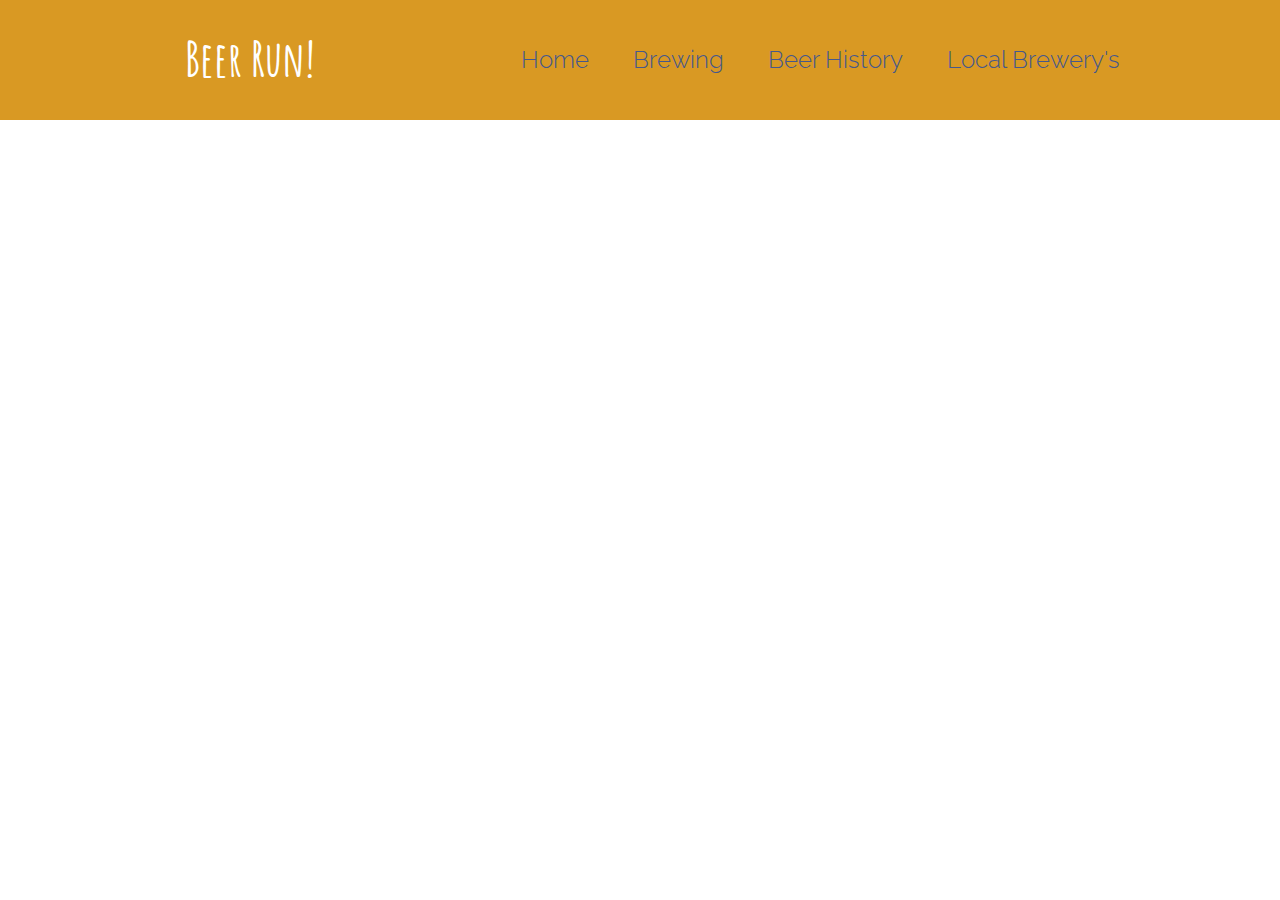
==== FInal Project-Navjeet/Final/index.html @ 3a6ae82b "uploading final project update#2" ====
<!DOCTYPE html>
<html lang="en">
	<head>
    	<meta charset="utf-8">
    	<meta name="description" content="Beer Run is an informational look at Beer">

		<title>Beer Run!</title>
		<link href="https://fonts.googleapis.com/css?family=Amatic+SC|Raleway" rel="stylesheet">

		<!-- external CSS link -->
		<link rel="stylesheet" href="css/reset.css">
		<link rel="stylesheet" href="css/styles.css">

	</head>
	<body>
		<header>
			<div class="container">
				<h1 class="logo">Beer Run!</h1>

				<nav>	
					<a href="#" class="hamburger">
                    <div class="line"></div>
                    <div class="line"></div>
                    <div class="line"></div>
                	</a>
						<span class="NAV"><ul>
						<li><a href="index.html">Home</a></li>
						<li><a href="#">Brewing</a></li>
						<li><a href="#">Beer History</a></li>
						<li><a href="#">Local Brewery's</a></li>
					</ul></span>
				</nav>
	
	<div class="fullscreenVid">
    <video loop muted autoplay poster="img/wallofbeer.jpg" class="fullscreen_frame">
        <source src="video/beer_1.mp4" type="video/mp4">
        <source src="video/beermed.mp4" type="video/mp4">
        <source src="video/beer.mp4" type="video/mp4">
    </video>
</div>
		
			</div>
		</header>
		<section id="hero">
			<div class="container">
				<h2>What do you wanna taste?</h2>
			</div>
		</section>
		<section id="benefits">
			<div class="container">
				<p>Me thinks you feel thirsty, Am I right?
				Am I right? Am I right?</p>
			</div>
		</section>
		<footer>
			<ul>
				<li><a href="#"><img src="" alt=""></a></li>
				<li><a href="#"><img src="" alt=""></a></li>
			</ul>
			<p class="copyright">Copyright 2016. Beer Run!</p>
		</footer>
		<script
        src="http://code.jquery.com/jquery-3.1.1.js"
        integrity="sha256-16cdPddA6VdVInumRGo6IbivbERE8p7CQR3HzTBuELA="
        crossorigin="anonymous"></script>
    <script src="js/main.js"></script>
	</body>
</html>
---- FInal Project-Navjeet/Final/css/styles.css ----
/* Box Model Hack */
* {
  -moz-box-sizing: border-box; /* Firexfox */
  -webkit-box-sizing: border-box; /* Safari/Chrome/iOS/Android */
  box-sizing: border-box; /* IE */
}

/* Clear fix hack */
.clearfix:after {
  content: ".";
  display: block;
  clear: both;
  visibility: hidden;
  line-height: 0;
  height: 0;
}

.clear {
  clear: both;
}

.alignright {
  float: right;
  padding: 0 0 10px 10px; /* note the padding around a right floated image */
}

.alignleft {
  float: left;
  padding: 0 10px 10px 0; /* note the padding around a left floated image */
}

/******************************************
/* BASE STYLES    font-family: 'Amatic SC', cursive;
font-family: 'Raleway', sans-serif;
/*******************************************/

body {
  width: 100%;
  color: #46588C;
  font-size: 26px;
  line-height: 1.4;
  color: #606161;
  font-family: 'Amatic SC', cursive;
  font-weight: 300;
}
a {
  text-decoration: none;
}


/******************************************
/* LAYOUT
/*******************************************/

/* Center the container */
.container {
  width: 960px;
  margin: 0 auto;
}
.logo {
  font-size: 48px;
  font-weight: 800;
}

header {
  background: #D99923;
  padding: 25px 0;
  height: 120px;
  overflow: hidden;
}
header .logo {
  color: #fff;
  float: left;
  padding-left: 25px;
}

.line {
    width: .5em;
    height: .2em;
    border: .2em solid yellow;
    margin-top: .2em;
    border-radius: 5px;
    padding-right: 2em;
    margin-right: 1em;
}
.hamburger{
  display:none;
}
header nav {
  float: right;
  margin-top: 15px;
}
header nav ul li {
  display: inline-block;
  margin: 0 0 0 40px;
  font-size: 24px;
}
header nav ul li a {
  color: #46588C;
  font-family: 'Raleway', sans-serif;
}

h2{

   font-style: 800;
   font-size: 4em;
   width: 100%;
   text-align: center;
   color: #fff;
   padding-top: 28px;
}

.fullscreenVid {
    position: fixed;
    top: 0;
    right: 0;
    bottom: 0;
    left: 0;
    overflow: hidden;
    z-index: -100;
}

.fullscreen_frame {
    position: absolute;
    top: 0;
    left: 0;
    width: 100%;
    height: 100%;
}

#hero .logo {
  color: #fff;
}

p{
  text-align: center;
  font-size: 2em;
  color: #fff;
}
.container p {
  padding-top: 25px;
}

.copyright{
  padding-top: 240px;
  font-size: 1em;
}
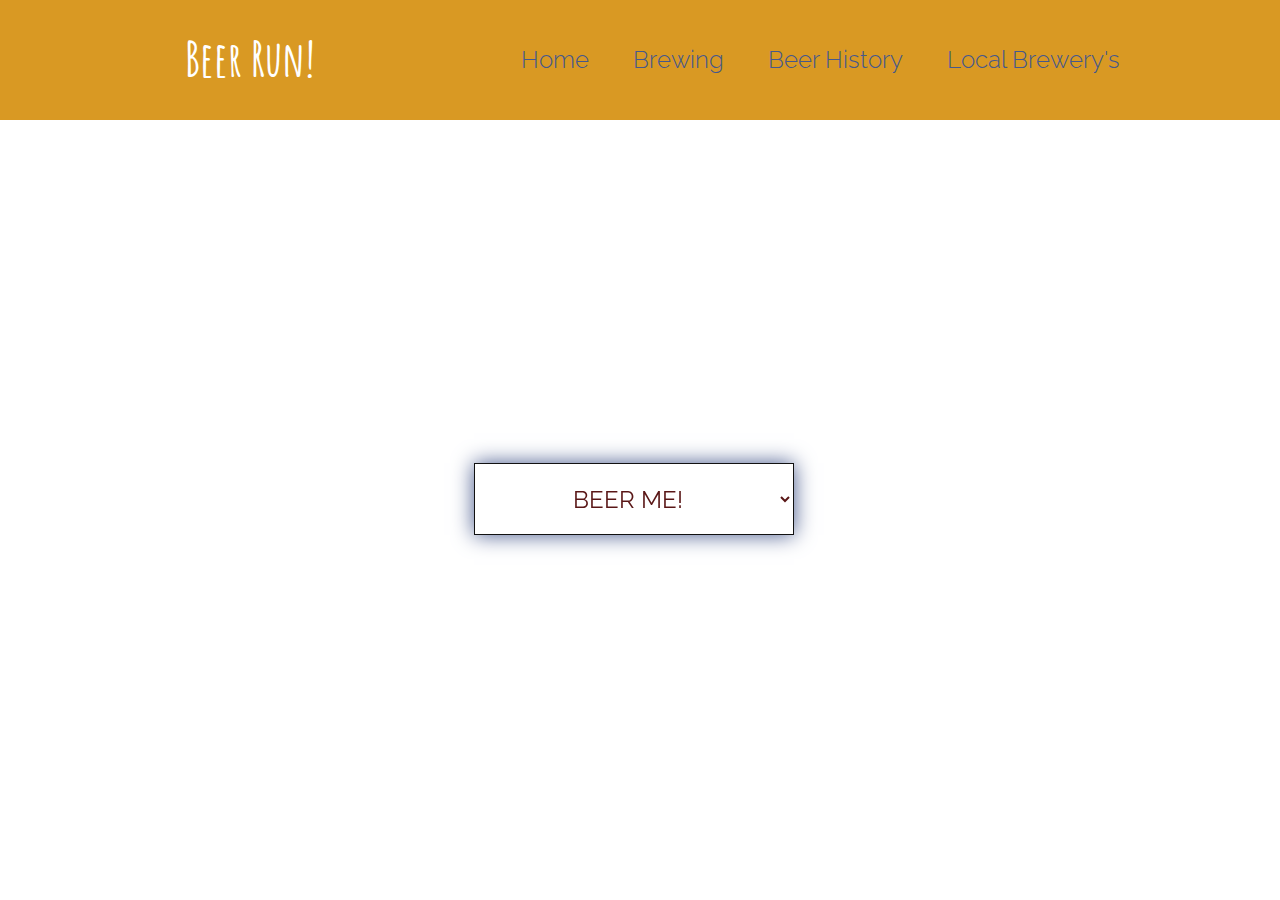
==== commit 80591803: "update 3 final" ====
--- a/FInal Project-Navjeet/Final/index.html
+++ b/FInal Project-Navjeet/Final/index.html
@@ -25,31 +25,37 @@
                 	</a>
 						<span class="NAV"><ul>
 						<li><a href="index.html">Home</a></li>
-						<li><a href="#">Brewing</a></li>
+						<li><a href="brewing.html">Brewing</a></li>
 						<li><a href="#">Beer History</a></li>
 						<li><a href="#">Local Brewery's</a></li>
 					</ul></span>
 				</nav>
 	
-	<div class="fullscreenVid">
-    <video loop muted autoplay poster="img/wallofbeer.jpg" class="fullscreen_frame">
-        <source src="video/beer_1.mp4" type="video/mp4">
-        <source src="video/beermed.mp4" type="video/mp4">
-        <source src="video/beer.mp4" type="video/mp4">
-    </video>
-</div>
-		
+				<div class="fullscreenVid">
+    			<video loop muted autoplay poster="img/wallofbeer.jpg" class="fullscreen_frame">
+        		<source src="video/beer_1.mp4" type="video/mp4">
+        		<source src="video/beermed.mp4" type="video/mp4">
+        		<source src="video/beer.mp4" type="video/mp4">
+    			</video>
+				</div>
 			</div>
 		</header>
-		<section id="hero">
-			<div class="container">
+			<section id="hero">
+				<div class="container">
 				<h2>What do you wanna taste?</h2>
-			</div>
-		</section>
+				</div>
+			</section>
 		<section id="benefits">
-			<div class="container">
-				<p>Me thinks you feel thirsty, Am I right?
+				<div class="container">
+				<p>Me thinks you feel thirsty! Am I right?
 				Am I right? Am I right?</p>
+				</div>
+				<div class="formcontainer">
+				<form>
+					<select id="beer-type">
+						<option>BEER ME!</option>
+					</select>
+				</form>
 			</div>
 		</section>
 		<footer>
@@ -57,12 +63,12 @@
 				<li><a href="#"><img src="" alt=""></a></li>
 				<li><a href="#"><img src="" alt=""></a></li>
 			</ul>
-			<p class="copyright">Copyright 2016. Beer Run!</p>
+			<p class="copyright">Copyright 2016</p>
 		</footer>
 		<script
         src="http://code.jquery.com/jquery-3.1.1.js"
         integrity="sha256-16cdPddA6VdVInumRGo6IbivbERE8p7CQR3HzTBuELA="
         crossorigin="anonymous"></script>
-    <script src="js/main.js"></script>
+    	<script src="js/main.js"></script>
 	</body>
 </html>--- a/FInal Project-Navjeet/Final/css/styles.css
+++ b/FInal Project-Navjeet/Final/css/styles.css
@@ -101,13 +101,22 @@
 }
 
 h2{
+   font-style: 800;
+   font-size: 4em;
+   width: 100%;
+   text-align: center;
+   color: #fff;
+   padding-top: 28px;
+}
+
+h2#brewing{
 
    font-style: 800;
    font-size: 4em;
    width: 100%;
    text-align: center;
    color: #fff;
-   padding-top: 28px;
+  
 }
 
 .fullscreenVid {
@@ -121,15 +130,49 @@
 }
 
 .fullscreen_frame {
-    position: absolute;
-    top: 0;
-    left: 0;
-    width: 100%;
-    height: 100%;
+    position: fixed;
+    top: 50%;
+    left: 50%;
+    min-width: 100%;
+    min-height: 100%;
+    width: auto;
+    height: auto;
+    z-index: -100;
+    -ms-transform: translateX(-50%) translateY(-50%);
+    -moz-transform: translateX(-50%) translateY(-50%);
+    -webkit-transform: translateX(-50%) translateY(-50%);
+    transform: translateX(-50%) translateY(-50%);
+    background: url(wallofbeer.jpg) no-repeat;
+    background-size: cover; 
+}
+h2#brewing{
+  background: url(../images/brewing.jpg) no-repeat center center;
+
+}
+#hero .logo {
+  color: #fff;
+}
+.main img{
+  width: 100%;
+  height: auto;
 }
 
-#hero .logo {
-  color: #fff;
+#beer-type {
+  color: #591616;
+  font-size: 24px;
+  background: #fff;
+  border: 1px solid #111;
+  padding: 0px 30px;
+  display: inline-block;
+  width: 320px;
+  margin-left: 37%;
+  margin-top: 3em;
+  font-family: 'Raleway', sans-serif;
+  height: 72px;
+  line-height: 74px;
+  text-align: center;
+  vertical-align: middle;
+  box-shadow: #46588C 0 0 20px;
 }
 
 p{
@@ -142,8 +185,8 @@
 }
 
 .copyright{
-  padding-top: 240px;
-  font-size: 1em;
+  padding-top: 3.5em;
+  font-size: .8em;
 }
 
 
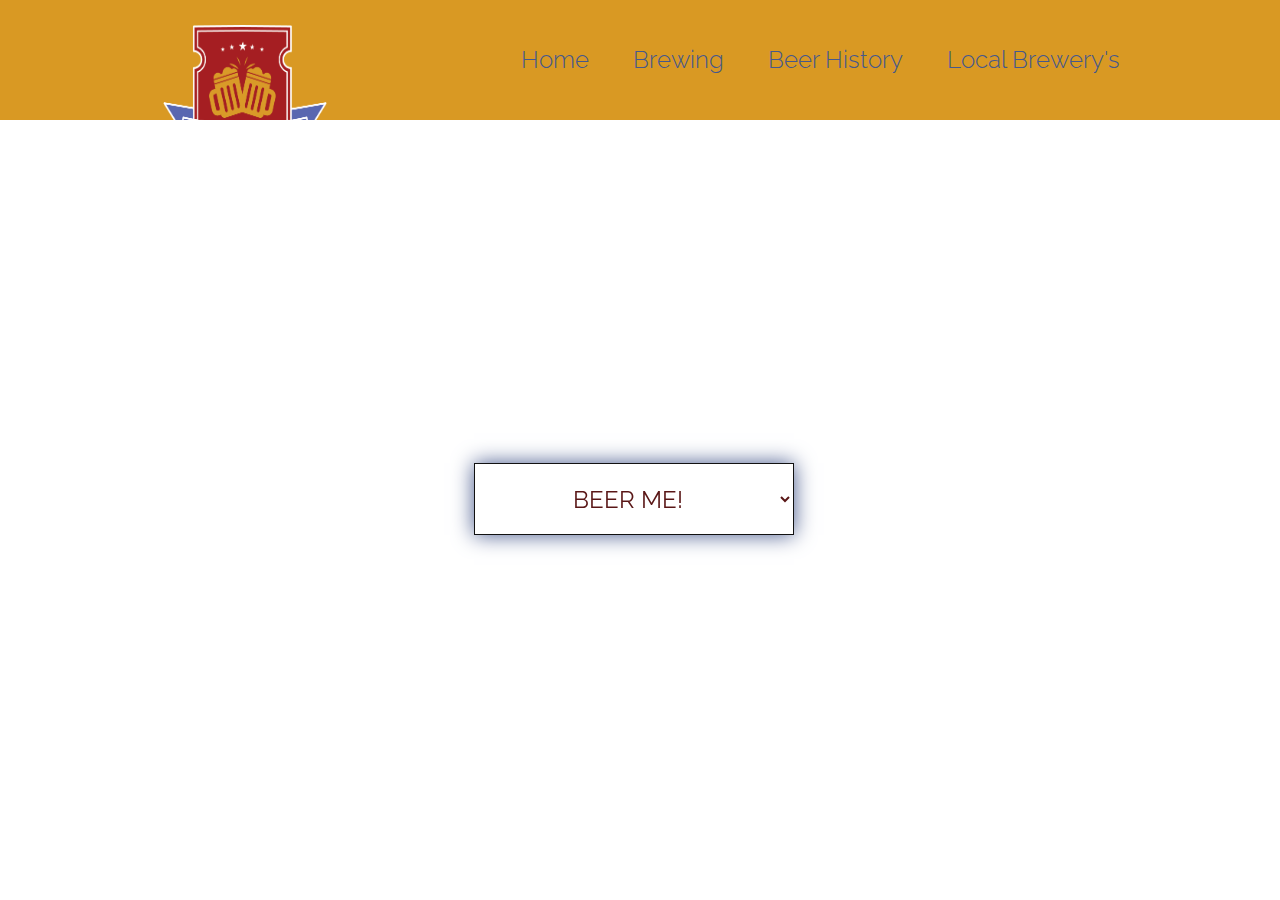
==== commit b32510d0: "fixed logo on page 1&2" ====
--- a/FInal Project-Navjeet/Final/index.html
+++ b/FInal Project-Navjeet/Final/index.html
@@ -10,13 +10,12 @@
 		<!-- external CSS link -->
 		<link rel="stylesheet" href="css/reset.css">
 		<link rel="stylesheet" href="css/styles.css">
-
 	</head>
 	<body>
 		<header>
 			<div class="container">
-				<h1 class="logo">Beer Run!</h1>
-
+				<h1 class="logo"></h1>
+				<img src="images/br_logo.png" alt="Beer Run Logo" height="170px" width="170px">
 				<nav>	
 					<a href="#" class="hamburger">
                     <div class="line"></div>
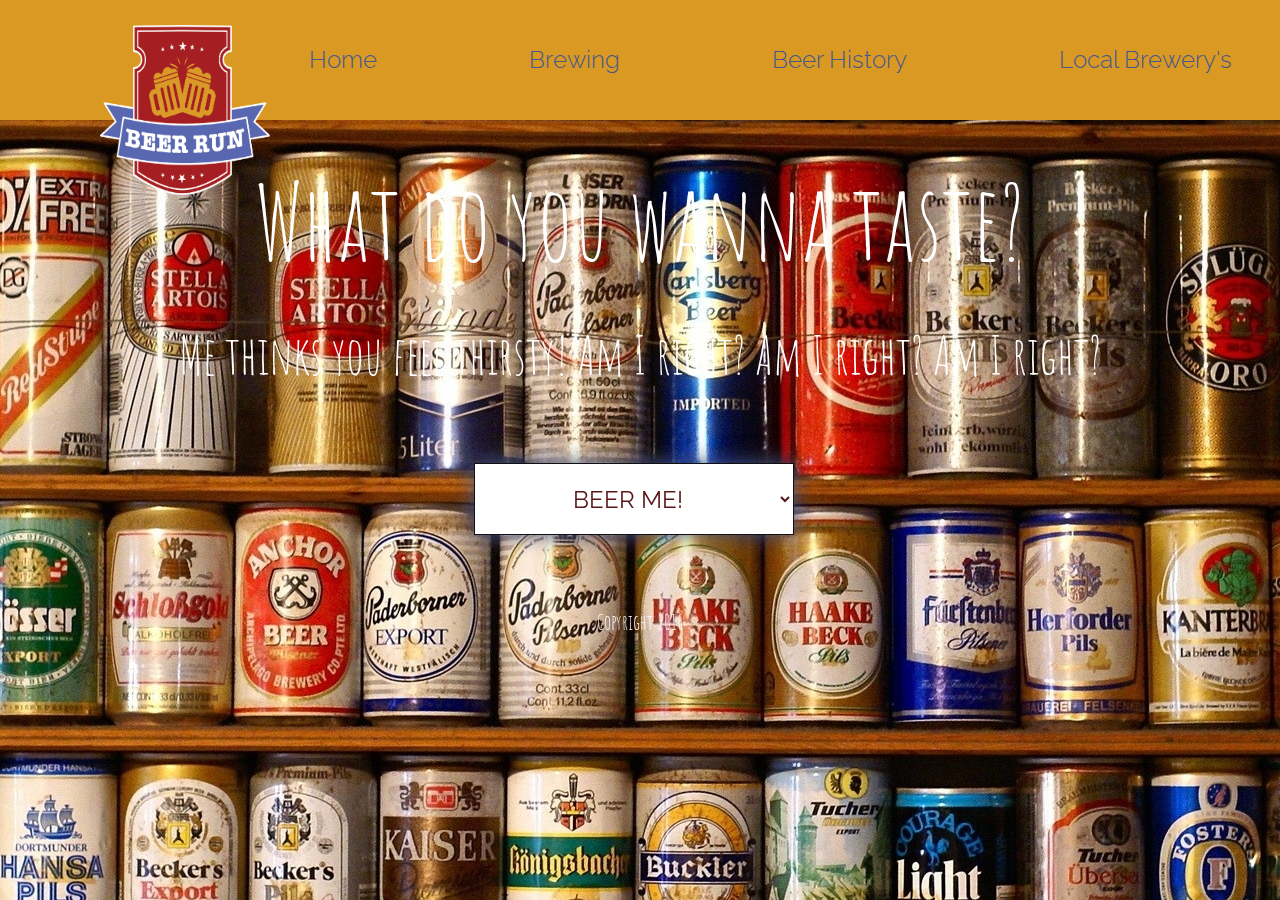
==== commit b808c14d: "up" ====
--- a/FInal Project-Navjeet/Final/index.html
+++ b/FInal Project-Navjeet/Final/index.html
@@ -2,7 +2,7 @@
 <html lang="en">
 	<head>
     	<meta charset="utf-8">
-    	<meta name="description" content="Beer Run is an informational look at Beer">
+    	<meta name="description" content="A tool for Beer">
 
 		<title>Beer Run!</title>
 		<link href="https://fonts.googleapis.com/css?family=Amatic+SC|Raleway" rel="stylesheet">
@@ -29,9 +29,9 @@
 						<li><a href="#">Local Brewery's</a></li>
 					</ul></span>
 				</nav>
-	
+				<div class="fullscreenImg"></div>
 				<div class="fullscreenVid">
-    			<video loop muted autoplay poster="img/wallofbeer.jpg" class="fullscreen_frame">
+    			<video loop muted autoplay poster="./images/wallofbeer.jpg" class="fullscreen_frame">
         		<source src="video/beer_1.mp4" type="video/mp4">
         		<source src="video/beermed.mp4" type="video/mp4">
         		<source src="video/beer.mp4" type="video/mp4">
--- a/FInal Project-Navjeet/Final/css/styles.css
+++ b/FInal Project-Navjeet/Final/css/styles.css
@@ -54,13 +54,10 @@
 
 /* Center the container */
 .container {
-  width: 960px;
+  width: 100%;
   margin: 0 auto;
 }
-.logo {
-  font-size: 48px;
-  font-weight: 800;
-}
+
 
 header {
   background: #D99923;
@@ -68,11 +65,7 @@
   height: 120px;
   overflow: hidden;
 }
-header .logo {
-  color: #fff;
-  float: left;
-  padding-left: 25px;
-}
+
 
 .line {
     width: .5em;
@@ -92,12 +85,18 @@
 }
 header nav ul li {
   display: inline-block;
-  margin: 0 0 0 40px;
+  margin: 0 0 0 100px;
   font-size: 24px;
+  padding-right: 2em;
 }
 header nav ul li a {
   color: #46588C;
   font-family: 'Raleway', sans-serif;
+}
+img {
+position: absolute;
+z-index: 100;
+margin-left: 100px;
 }
 
 h2{
@@ -109,17 +108,8 @@
    padding-top: 28px;
 }
 
-h2#brewing{
-
-   font-style: 800;
-   font-size: 4em;
-   width: 100%;
-   text-align: center;
-   color: #fff;
-  
-}
-
 .fullscreenVid {
+    opacity: 50;
     position: fixed;
     top: 0;
     right: 0;
@@ -142,20 +132,14 @@
     -moz-transform: translateX(-50%) translateY(-50%);
     -webkit-transform: translateX(-50%) translateY(-50%);
     transform: translateX(-50%) translateY(-50%);
-    background: url(wallofbeer.jpg) no-repeat;
+    
     background-size: cover; 
 }
-h2#brewing{
-  background: url(../images/brewing.jpg) no-repeat center center;
-
-}
+
 #hero .logo {
   color: #fff;
 }
-.main img{
-  width: 100%;
-  height: auto;
-}
+
 
 #beer-type {
   color: #591616;
@@ -175,6 +159,17 @@
   box-shadow: #46588C 0 0 20px;
 }
 
+.fullscreenImg{
+position: fixed;
+    top: 50%;
+    left: 50%;
+    min-width: 100%;
+    min-height: 100%;
+    width: auto;
+    height: auto;
+    z-index: 100;
+}
+
 p{
   text-align: center;
   font-size: 2em;
@@ -189,7 +184,33 @@
   font-size: .8em;
 }
 
-
-
-
-
+.ale {
+  position: absolute;
+  z-index: 11;
+  background-image: url(./images/wallofbeer.jpg)
+}
+
+.belgian {
+  position: absolute;
+  z-index: 11;
+  background-image: url(../images/wallofbeer.jpg)
+}
+.IndiaPaleAle {
+  position: absolute;
+  z-index: 11;
+  background-image: url(../images/wallofbeer.jpg)
+}
+.ale {
+  position: absolute;
+  z-index: 11;
+  background-image: url(./images/br_logo.png)
+}
+.ale {
+  position: absolute;
+  z-index: 11;
+  background-image: url(/images/wallofbeer.jpg)
+}
+
+
+
+
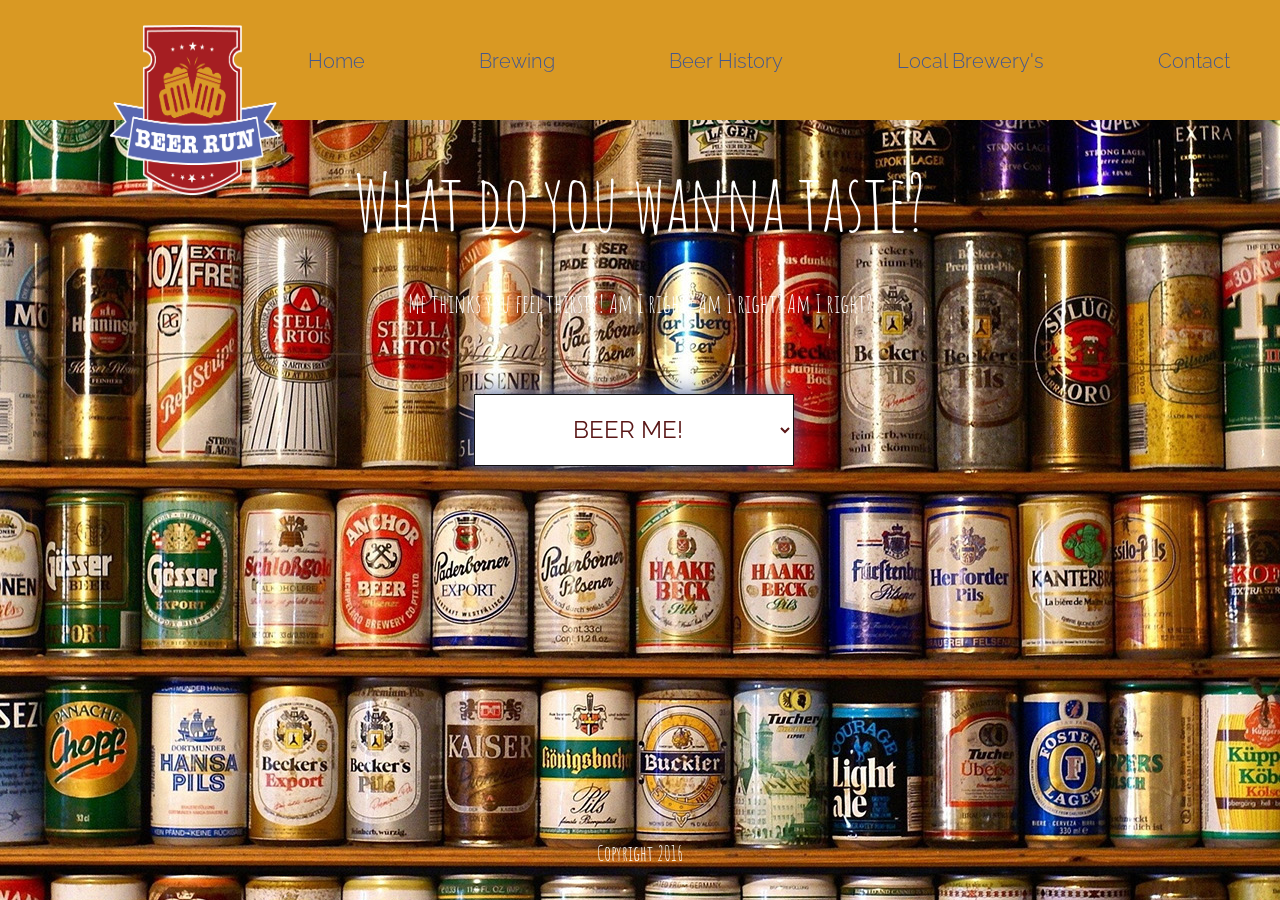
==== commit 979bdf33: "updated files for final" ====
--- a/FInal Project-Navjeet/Final/index.html
+++ b/FInal Project-Navjeet/Final/index.html
@@ -3,16 +3,17 @@
 	<head>
     	<meta charset="utf-8">
     	<meta name="description" content="A tool for Beer">
-
+    	<meta name="viewport" content="width=device-width, initial-scale=1">
 		<title>Beer Run!</title>
 		<link href="https://fonts.googleapis.com/css?family=Amatic+SC|Raleway" rel="stylesheet">
 
 		<!-- external CSS link -->
+		<link rel="stylesheet" type="text/css" href="css/unsemantic-grid-responsive.css">
 		<link rel="stylesheet" href="css/reset.css">
 		<link rel="stylesheet" href="css/styles.css">
 	</head>
 	<body>
-		<header>
+		<header class="content grid-100">
 			<div class="container">
 				<h1 class="logo"></h1>
 				<img src="images/br_logo.png" alt="Beer Run Logo" height="170px" width="170px">
@@ -22,48 +23,77 @@
                     <div class="line"></div>
                     <div class="line"></div>
                 	</a>
-						<span class="NAV"><ul>
-						<li><a href="index.html">Home</a></li>
-						<li><a href="brewing.html">Brewing</a></li>
-						<li><a href="#">Beer History</a></li>
-						<li><a href="#">Local Brewery's</a></li>
-					</ul></span>
+						<span class="NAV">
+						<ul>
+							<li><a href="index.html">Home</a></li>
+							<li><a href="brewing.html">Brewing</a></li>
+							<li><a href="history.html">Beer History</a></li>
+							<li><a href="local.html">Local Brewery's</a></li>
+							<li><a href="contact.html">Contact</a></li>
+						</ul></span>
 				</nav>
-				<div class="fullscreenImg"></div>
+				
 				<div class="fullscreenVid">
-    			<video loop muted autoplay poster="./images/wallofbeer.jpg" class="fullscreen_frame">
-        		<source src="video/beer_1.mp4" type="video/mp4">
-        		<source src="video/beermed.mp4" type="video/mp4">
-        		<source src="video/beer.mp4" type="video/mp4">
-    			</video>
+    				<video loop muted autoplay poster="./images/wallofbeer.jpg" class="fullscreen_frame">
+        			<source src="video/beer_1.mp4" type="video/mp4">
+    				</video>
 				</div>
 			</div>
 		</header>
-			<section id="hero">
-				<div class="container">
-				<h2>What do you wanna taste?</h2>
-				</div>
-			</section>
-		<section id="benefits">
-				<div class="container">
-				<p>Me thinks you feel thirsty! Am I right?
-				Am I right? Am I right?</p>
-				</div>
-				<div class="formcontainer">
-				<form>
-					<select id="beer-type">
-						<option>BEER ME!</option>
-					</select>
-				</form>
-			</div>
-		</section>
+					<section id="hero">
+						<div class="container">
+						<h2>What do you wanna taste?</h2>
+						<h3>Me thinks you feel thirsty! Am I right? Am I right? Am I right?</h3>
+						</div>
+					</section>
+					
+						<div class="formcontainer">
+							<form>
+								<select id="beer-type">
+									<option>BEER ME!</option>
+								</select>
+							</form>
+						</div>
+				
+					<div class="beertext">
+						<div class="aleText"><p>Ale is a type of beer brewed using a warm fermentation method, resulting in a sweet, full-bodied and fruity taste.[1][2] Historically, the term referred to a drink brewed without hops.As with most beers, ale typically has a bittering agent to balance the sweetness of the malt and act as a preservative. Ale was originally bittered with gruit, a mixture of herbs or spices boiled in the wort before fermentation. Later, hops replaced gruit as the bittering agent.</p></div>
+
+
+						<div class="bText"><p>Beer in Belgium varies from pale lager to lambic beer and Flemish red. There are approximately 180 breweries in the country,[1] ranging from international giants to microbreweries.On average, Belgians drink 84 litres of beer each year, down from around 200 each year in 1900. Most beers are bought or served in bottles, rather than cans, and almost every style of beer has its own particular, uniquely shaped glass or other drinking-vessel.Using the correct glass is considered to improve its flavor.</p></div>
+
+
+						<div class="ipaText"><p>In the 1790s, British brewer George Hodgson began to add more sugar to his pale ale. The increased sugar led to higher alcohol. The result was an ale more bitter than what folks were used to, and that was able to withstand the arduous trek to India. Any way you look at it, alcohol and hops are fine ingredients for fending off spoilage. The heavy-on-the hops recipe protected against "infection by wild yeasts,"Next time you hoist an IPA, think of the thirsty British sailors whose penchant for ale on arduous ship journeys helped foster, indirectly, this style.</p></div>
+
+
+						<div class="lagerText"><p>Lager (German: storeroom or warehouse) is a type of beer that is conditioned at low temperatures,[1] normally at the brewery. It may be pale, golden, amber, or dark.Although the defining feature of lager is its maturation in cold storage, it is also distinguished by the use of a specific yeast. While it is possible to use lager yeast in a warm fermentation process, such as with American steam beer, the lack of a cold storage maturation phase precludes such beer from being classified as lager.</p></div>
+
+
+						<div class="pilsnerText"><p>Pilsner (also pilsener, pilsen or simply pils) is a type of pale lager. It takes its name from the city of Pilsen, a city in Bohemia in the then-Austrian Empire, where it was first produced in 1842. Nowadays Pilsen is located in Czech Republic.[1] The world’s first-ever blond lager was the Pilsner Urquell,[2] making it the inspiration for more than two-thirds of the beer produced in the world today (which are still called pils, pilsner, and pilsener).[3] The original Pilsner Urquell beer is still produced there today.</p></div>
+
+
+						<div class="porterText"><p>Porter is a dark style of beer developed in London from well-hopped beers made from brown malt.The name was first recorded in the 18th century, and is thought to come from its popularity with street and river porters.
+						The history and development of stout and porter are intertwined.[4] The name "stout" as used for a dark beer is believed to have come about because strong porters were marketed under such names as "Extra Porter", "Double Porter", and "Stout Porter". The term "Stout Porter" would later be shortened to just "Stout".</p></div>
+
+
+						<div class="saisonText"><p>Saison French, "season," is a pale ale that is generally around 7% ABV, highly carbonated, fruity, spicy, and often bottle conditioned.As a beer style, saison began as a pale ale brewed in the cooler, less active months in farmhouses in Wallonia, the French-speaking region of Belgium, and stored for drinking in the summer months. These farmhouse beers would have been of a lower ABV than modern saisons—around 3 to 3.5% ABV on average, rising in the early 20th century to between 4.5 and 6.5% ABV.They were served to farm workers who were entitled to up to five litres each workday.</p></div>
+
+
+						<div class="sourText"><p>Sour beer is beer which has an intentionally acidic, tart or sour taste. The most common sour beer styles are Belgian: lambics, gueuze and Flanders red ale.At one time, all beers were sour to some degree. As pure yeast cultures were not available, the starter used from one batch to another usually contained some wild yeast and bacteria. Unlike modern brewing, which is done in a sterile environment to guard against the intrusion of wild yeast, sour beers are made by intentionally allowing wild yeast strains or bacteria into the brew.</p></div>
+
+
+						<div class="stoutText"><p>Stout is a dark beer made using roasted malt or roasted barley, hops, water and yeast. Stouts were traditionally the generic term for the strongest or stoutest porters, typically 7% or 8%, produced by a brewery. There are a number of variations including Baltic porter, milk stout, and imperial stout; the most common variation is dry stout, exemplified by Guinness Draught, the world's best selling stout.The first known use of the word stout for beer was in a document dated 1677 found in the Egerton Manuscript, the sense being that a stout beer was a strong beer not a dark beer.</p></div>
+
+					</div>
+					
+		
 		<footer>
 			<ul>
 				<li><a href="#"><img src="" alt=""></a></li>
 				<li><a href="#"><img src="" alt=""></a></li>
 			</ul>
-			<p class="copyright">Copyright 2016</p>
+				<p class="copyright grid-100">Copyright 2016</p>
 		</footer>
+		
 		<script
         src="http://code.jquery.com/jquery-3.1.1.js"
         integrity="sha256-16cdPddA6VdVInumRGo6IbivbERE8p7CQR3HzTBuELA="
--- a/FInal Project-Navjeet/Final/css/unsemantic-grid-responsive.css
+++ b/FInal Project-Navjeet/Final/css/unsemantic-grid-responsive.css
@@ -0,0 +1,1410 @@
+/* ============================================ */
+/* This file has a mobile-to-desktop breakpoint */
+/* ============================================ */
+@media (max-width: 400px) {
+  @-ms-viewport {
+    width: 320px;
+  }
+}
+.clear {
+  clear: both;
+  display: block;
+  overflow: hidden;
+  visibility: hidden;
+  width: 0;
+  height: 0;
+}
+
+.grid-container:before, .mobile-grid-5:before, .mobile-grid-10:before, .mobile-grid-15:before, .mobile-grid-20:before, .mobile-grid-25:before, .mobile-grid-30:before, .mobile-grid-35:before, .mobile-grid-40:before, .mobile-grid-45:before, .mobile-grid-50:before, .mobile-grid-55:before, .mobile-grid-60:before, .mobile-grid-65:before, .mobile-grid-70:before, .mobile-grid-75:before, .mobile-grid-80:before, .mobile-grid-85:before, .mobile-grid-90:before, .mobile-grid-95:before, .mobile-grid-100:before, .mobile-grid-33:before, .mobile-grid-66:before, .grid-5:before, .grid-10:before, .grid-15:before, .grid-20:before, .grid-25:before, .grid-30:before, .grid-35:before, .grid-40:before, .grid-45:before, .grid-50:before, .grid-55:before, .grid-60:before, .grid-65:before, .grid-70:before, .grid-75:before, .grid-80:before, .grid-85:before, .grid-90:before, .grid-95:before, .grid-100:before, .grid-33:before, .grid-66:before, .grid-offset:before, .clearfix:before,
+.grid-container:after,
+.mobile-grid-5:after,
+.mobile-grid-10:after,
+.mobile-grid-15:after,
+.mobile-grid-20:after,
+.mobile-grid-25:after,
+.mobile-grid-30:after,
+.mobile-grid-35:after,
+.mobile-grid-40:after,
+.mobile-grid-45:after,
+.mobile-grid-50:after,
+.mobile-grid-55:after,
+.mobile-grid-60:after,
+.mobile-grid-65:after,
+.mobile-grid-70:after,
+.mobile-grid-75:after,
+.mobile-grid-80:after,
+.mobile-grid-85:after,
+.mobile-grid-90:after,
+.mobile-grid-95:after,
+.mobile-grid-100:after,
+.mobile-grid-33:after,
+.mobile-grid-66:after,
+.grid-5:after,
+.grid-10:after,
+.grid-15:after,
+.grid-20:after,
+.grid-25:after,
+.grid-30:after,
+.grid-35:after,
+.grid-40:after,
+.grid-45:after,
+.grid-50:after,
+.grid-55:after,
+.grid-60:after,
+.grid-65:after,
+.grid-70:after,
+.grid-75:after,
+.grid-80:after,
+.grid-85:after,
+.grid-90:after,
+.grid-95:after,
+.grid-100:after,
+.grid-33:after,
+.grid-66:after,
+.grid-offset:after,
+.clearfix:after {
+  content: ".";
+  display: block;
+  overflow: hidden;
+  visibility: hidden;
+  font-size: 0;
+  line-height: 0;
+  width: 0;
+  height: 0;
+}
+
+.grid-container:after, .mobile-grid-5:after, .mobile-grid-10:after, .mobile-grid-15:after, .mobile-grid-20:after, .mobile-grid-25:after, .mobile-grid-30:after, .mobile-grid-35:after, .mobile-grid-40:after, .mobile-grid-45:after, .mobile-grid-50:after, .mobile-grid-55:after, .mobile-grid-60:after, .mobile-grid-65:after, .mobile-grid-70:after, .mobile-grid-75:after, .mobile-grid-80:after, .mobile-grid-85:after, .mobile-grid-90:after, .mobile-grid-95:after, .mobile-grid-100:after, .mobile-grid-33:after, .mobile-grid-66:after, .grid-5:after, .grid-10:after, .grid-15:after, .grid-20:after, .grid-25:after, .grid-30:after, .grid-35:after, .grid-40:after, .grid-45:after, .grid-50:after, .grid-55:after, .grid-60:after, .grid-65:after, .grid-70:after, .grid-75:after, .grid-80:after, .grid-85:after, .grid-90:after, .grid-95:after, .grid-100:after, .grid-33:after, .grid-66:after, .grid-offset:after, .clearfix:after {
+  clear: both;
+}
+
+.grid-container, .mobile-grid-5, .mobile-grid-10, .mobile-grid-15, .mobile-grid-20, .mobile-grid-25, .mobile-grid-30, .mobile-grid-35, .mobile-grid-40, .mobile-grid-45, .mobile-grid-50, .mobile-grid-55, .mobile-grid-60, .mobile-grid-65, .mobile-grid-70, .mobile-grid-75, .mobile-grid-80, .mobile-grid-85, .mobile-grid-90, .mobile-grid-95, .mobile-grid-100, .mobile-grid-33, .mobile-grid-66, .grid-5, .grid-10, .grid-15, .grid-20, .grid-25, .grid-30, .grid-35, .grid-40, .grid-45, .grid-50, .grid-55, .grid-60, .grid-65, .grid-70, .grid-75, .grid-80, .grid-85, .grid-90, .grid-95, .grid-100, .grid-33, .grid-66, .grid-offset, .clearfix {
+  /* <IE7> */
+  *zoom: 1;
+  /* </IE7> */
+}
+
+.grid-container {
+  margin-left: auto;
+  margin-right: auto;
+  max-width: 1200px;
+  padding-left: 10px;
+  padding-right: 10px;
+}
+
+.mobile-grid-5, .mobile-grid-10, .mobile-grid-15, .mobile-grid-20, .mobile-grid-25, .mobile-grid-30, .mobile-grid-35, .mobile-grid-40, .mobile-grid-45, .mobile-grid-50, .mobile-grid-55, .mobile-grid-60, .mobile-grid-65, .mobile-grid-70, .mobile-grid-75, .mobile-grid-80, .mobile-grid-85, .mobile-grid-90, .mobile-grid-95, .mobile-grid-100, .mobile-grid-33, .mobile-grid-66, .grid-5, .grid-10, .grid-15, .grid-20, .grid-25, .grid-30, .grid-35, .grid-40, .grid-45, .grid-50, .grid-55, .grid-60, .grid-65, .grid-70, .grid-75, .grid-80, .grid-85, .grid-90, .grid-95, .grid-100, .grid-33, .grid-66 {
+  -moz-box-sizing: border-box;
+  -webkit-box-sizing: border-box;
+  box-sizing: border-box;
+  padding-left: 10px;
+  padding-right: 10px;
+  /* <IE7> */
+  *padding-left: 0;
+  *padding-right: 0;
+  /* </IE7> */
+}
+.mobile-grid-5 > *, .mobile-grid-10 > *, .mobile-grid-15 > *, .mobile-grid-20 > *, .mobile-grid-25 > *, .mobile-grid-30 > *, .mobile-grid-35 > *, .mobile-grid-40 > *, .mobile-grid-45 > *, .mobile-grid-50 > *, .mobile-grid-55 > *, .mobile-grid-60 > *, .mobile-grid-65 > *, .mobile-grid-70 > *, .mobile-grid-75 > *, .mobile-grid-80 > *, .mobile-grid-85 > *, .mobile-grid-90 > *, .mobile-grid-95 > *, .mobile-grid-100 > *, .mobile-grid-33 > *, .mobile-grid-66 > *, .grid-5 > *, .grid-10 > *, .grid-15 > *, .grid-20 > *, .grid-25 > *, .grid-30 > *, .grid-35 > *, .grid-40 > *, .grid-45 > *, .grid-50 > *, .grid-55 > *, .grid-60 > *, .grid-65 > *, .grid-70 > *, .grid-75 > *, .grid-80 > *, .grid-85 > *, .grid-90 > *, .grid-95 > *, .grid-100 > *, .grid-33 > *, .grid-66 > * {
+  /* <IE7> */
+  *margin-left: expression((!this.className.match(/grid-[1-9]/) && this.currentStyle.display === 'block' && this.currentStyle.width === 'auto') && '10px');
+  *margin-right: expression((!this.className.match(/grid-[1-9]/) && this.currentStyle.display === 'block' && this.currentStyle.width === 'auto') && '10px');
+  /* </IE7> */
+}
+
+.grid-parent {
+  padding-left: 0;
+  padding-right: 0;
+}
+
+.grid-offset {
+  clear: both;
+  margin-left: -10px;
+  margin-right: -10px;
+}
+
+@media (max-width: 767px) {
+  .mobile-push-5, .mobile-pull-5, .mobile-push-10, .mobile-pull-10, .mobile-push-15, .mobile-pull-15, .mobile-push-20, .mobile-pull-20, .mobile-push-25, .mobile-pull-25, .mobile-push-30, .mobile-pull-30, .mobile-push-35, .mobile-pull-35, .mobile-push-40, .mobile-pull-40, .mobile-push-45, .mobile-pull-45, .mobile-push-50, .mobile-pull-50, .mobile-push-55, .mobile-pull-55, .mobile-push-60, .mobile-pull-60, .mobile-push-65, .mobile-pull-65, .mobile-push-70, .mobile-pull-70, .mobile-push-75, .mobile-pull-75, .mobile-push-80, .mobile-pull-80, .mobile-push-85, .mobile-pull-85, .mobile-push-90, .mobile-pull-90, .mobile-push-95, .mobile-pull-95, .mobile-push-33, .mobile-pull-33, .mobile-push-66, .mobile-pull-66 {
+    position: relative;
+  }
+
+  .hide-on-mobile {
+    display: none !important;
+  }
+
+  .mobile-grid-5 {
+    float: left;
+    width: 5%;
+    /* <IE7> */
+    *width: expression(Math.floor(0.05 * (this.parentNode.offsetWidth - parseFloat(this.parentNode.currentStyle.paddingLeft) - parseFloat(this.parentNode.currentStyle.paddingRight))) + 'px');
+    /* </IE7> */
+  }
+
+  .mobile-prefix-5 {
+    margin-left: 5%;
+  }
+
+  .mobile-suffix-5 {
+    margin-right: 5%;
+  }
+
+  .mobile-push-5 {
+    left: 5%;
+    /* <IE7> */
+    *left: expression(Math.floor(0.05 * (this.parentNode.offsetWidth - parseFloat(this.parentNode.currentStyle.paddingLeft) - parseFloat(this.parentNode.currentStyle.paddingRight))) + 'px');
+    /* </IE7> */
+  }
+
+  .mobile-pull-5 {
+    left: -5%;
+    /* <IE7> */
+    *left: expression(Math.floor(-0.05 * (this.parentNode.offsetWidth - parseFloat(this.parentNode.currentStyle.paddingLeft) - parseFloat(this.parentNode.currentStyle.paddingRight))) + 'px');
+    /* </IE7> */
+  }
+
+  .mobile-grid-10 {
+    float: left;
+    width: 10%;
+    /* <IE7> */
+    *width: expression(Math.floor(0.1 * (this.parentNode.offsetWidth - parseFloat(this.parentNode.currentStyle.paddingLeft) - parseFloat(this.parentNode.currentStyle.paddingRight))) + 'px');
+    /* </IE7> */
+  }
+
+  .mobile-prefix-10 {
+    margin-left: 10%;
+  }
+
+  .mobile-suffix-10 {
+    margin-right: 10%;
+  }
+
+  .mobile-push-10 {
+    left: 10%;
+    /* <IE7> */
+    *left: expression(Math.floor(0.1 * (this.parentNode.offsetWidth - parseFloat(this.parentNode.currentStyle.paddingLeft) - parseFloat(this.parentNode.currentStyle.paddingRight))) + 'px');
+    /* </IE7> */
+  }
+
+  .mobile-pull-10 {
+    left: -10%;
+    /* <IE7> */
+    *left: expression(Math.floor(-0.1 * (this.parentNode.offsetWidth - parseFloat(this.parentNode.currentStyle.paddingLeft) - parseFloat(this.parentNode.currentStyle.paddingRight))) + 'px');
+    /* </IE7> */
+  }
+
+  .mobile-grid-15 {
+    float: left;
+    width: 15%;
+    /* <IE7> */
+    *width: expression(Math.floor(0.15 * (this.parentNode.offsetWidth - parseFloat(this.parentNode.currentStyle.paddingLeft) - parseFloat(this.parentNode.currentStyle.paddingRight))) + 'px');
+    /* </IE7> */
+  }
+
+  .mobile-prefix-15 {
+    margin-left: 15%;
+  }
+
+  .mobile-suffix-15 {
+    margin-right: 15%;
+  }
+
+  .mobile-push-15 {
+    left: 15%;
+    /* <IE7> */
+    *left: expression(Math.floor(0.15 * (this.parentNode.offsetWidth - parseFloat(this.parentNode.currentStyle.paddingLeft) - parseFloat(this.parentNode.currentStyle.paddingRight))) + 'px');
+    /* </IE7> */
+  }
+
+  .mobile-pull-15 {
+    left: -15%;
+    /* <IE7> */
+    *left: expression(Math.floor(-0.15 * (this.parentNode.offsetWidth - parseFloat(this.parentNode.currentStyle.paddingLeft) - parseFloat(this.parentNode.currentStyle.paddingRight))) + 'px');
+    /* </IE7> */
+  }
+
+  .mobile-grid-20 {
+    float: left;
+    width: 20%;
+    /* <IE7> */
+    *width: expression(Math.floor(0.2 * (this.parentNode.offsetWidth - parseFloat(this.parentNode.currentStyle.paddingLeft) - parseFloat(this.parentNode.currentStyle.paddingRight))) + 'px');
+    /* </IE7> */
+  }
+
+  .mobile-prefix-20 {
+    margin-left: 20%;
+  }
+
+  .mobile-suffix-20 {
+    margin-right: 20%;
+  }
+
+  .mobile-push-20 {
+    left: 20%;
+    /* <IE7> */
+    *left: expression(Math.floor(0.2 * (this.parentNode.offsetWidth - parseFloat(this.parentNode.currentStyle.paddingLeft) - parseFloat(this.parentNode.currentStyle.paddingRight))) + 'px');
+    /* </IE7> */
+  }
+
+  .mobile-pull-20 {
+    left: -20%;
+    /* <IE7> */
+    *left: expression(Math.floor(-0.2 * (this.parentNode.offsetWidth - parseFloat(this.parentNode.currentStyle.paddingLeft) - parseFloat(this.parentNode.currentStyle.paddingRight))) + 'px');
+    /* </IE7> */
+  }
+
+  .mobile-grid-25 {
+    float: left;
+    width: 25%;
+    /* <IE7> */
+    *width: expression(Math.floor(0.25 * (this.parentNode.offsetWidth - parseFloat(this.parentNode.currentStyle.paddingLeft) - parseFloat(this.parentNode.currentStyle.paddingRight))) + 'px');
+    /* </IE7> */
+  }
+
+  .mobile-prefix-25 {
+    margin-left: 25%;
+  }
+
+  .mobile-suffix-25 {
+    margin-right: 25%;
+  }
+
+  .mobile-push-25 {
+    left: 25%;
+    /* <IE7> */
+    *left: expression(Math.floor(0.25 * (this.parentNode.offsetWidth - parseFloat(this.parentNode.currentStyle.paddingLeft) - parseFloat(this.parentNode.currentStyle.paddingRight))) + 'px');
+    /* </IE7> */
+  }
+
+  .mobile-pull-25 {
+    left: -25%;
+    /* <IE7> */
+    *left: expression(Math.floor(-0.25 * (this.parentNode.offsetWidth - parseFloat(this.parentNode.currentStyle.paddingLeft) - parseFloat(this.parentNode.currentStyle.paddingRight))) + 'px');
+    /* </IE7> */
+  }
+
+  .mobile-grid-30 {
+    float: left;
+    width: 30%;
+    /* <IE7> */
+    *width: expression(Math.floor(0.3 * (this.parentNode.offsetWidth - parseFloat(this.parentNode.currentStyle.paddingLeft) - parseFloat(this.parentNode.currentStyle.paddingRight))) + 'px');
+    /* </IE7> */
+  }
+
+  .mobile-prefix-30 {
+    margin-left: 30%;
+  }
+
+  .mobile-suffix-30 {
+    margin-right: 30%;
+  }
+
+  .mobile-push-30 {
+    left: 30%;
+    /* <IE7> */
+    *left: expression(Math.floor(0.3 * (this.parentNode.offsetWidth - parseFloat(this.parentNode.currentStyle.paddingLeft) - parseFloat(this.parentNode.currentStyle.paddingRight))) + 'px');
+    /* </IE7> */
+  }
+
+  .mobile-pull-30 {
+    left: -30%;
+    /* <IE7> */
+    *left: expression(Math.floor(-0.3 * (this.parentNode.offsetWidth - parseFloat(this.parentNode.currentStyle.paddingLeft) - parseFloat(this.parentNode.currentStyle.paddingRight))) + 'px');
+    /* </IE7> */
+  }
+
+  .mobile-grid-35 {
+    float: left;
+    width: 35%;
+    /* <IE7> */
+    *width: expression(Math.floor(0.35 * (this.parentNode.offsetWidth - parseFloat(this.parentNode.currentStyle.paddingLeft) - parseFloat(this.parentNode.currentStyle.paddingRight))) + 'px');
+    /* </IE7> */
+  }
+
+  .mobile-prefix-35 {
+    margin-left: 35%;
+  }
+
+  .mobile-suffix-35 {
+    margin-right: 35%;
+  }
+
+  .mobile-push-35 {
+    left: 35%;
+    /* <IE7> */
+    *left: expression(Math.floor(0.35 * (this.parentNode.offsetWidth - parseFloat(this.parentNode.currentStyle.paddingLeft) - parseFloat(this.parentNode.currentStyle.paddingRight))) + 'px');
+    /* </IE7> */
+  }
+
+  .mobile-pull-35 {
+    left: -35%;
+    /* <IE7> */
+    *left: expression(Math.floor(-0.35 * (this.parentNode.offsetWidth - parseFloat(this.parentNode.currentStyle.paddingLeft) - parseFloat(this.parentNode.currentStyle.paddingRight))) + 'px');
+    /* </IE7> */
+  }
+
+  .mobile-grid-40 {
+    float: left;
+    width: 40%;
+    /* <IE7> */
+    *width: expression(Math.floor(0.4 * (this.parentNode.offsetWidth - parseFloat(this.parentNode.currentStyle.paddingLeft) - parseFloat(this.parentNode.currentStyle.paddingRight))) + 'px');
+    /* </IE7> */
+  }
+
+  .mobile-prefix-40 {
+    margin-left: 40%;
+  }
+
+  .mobile-suffix-40 {
+    margin-right: 40%;
+  }
+
+  .mobile-push-40 {
+    left: 40%;
+    /* <IE7> */
+    *left: expression(Math.floor(0.4 * (this.parentNode.offsetWidth - parseFloat(this.parentNode.currentStyle.paddingLeft) - parseFloat(this.parentNode.currentStyle.paddingRight))) + 'px');
+    /* </IE7> */
+  }
+
+  .mobile-pull-40 {
+    left: -40%;
+    /* <IE7> */
+    *left: expression(Math.floor(-0.4 * (this.parentNode.offsetWidth - parseFloat(this.parentNode.currentStyle.paddingLeft) - parseFloat(this.parentNode.currentStyle.paddingRight))) + 'px');
+    /* </IE7> */
+  }
+
+  .mobile-grid-45 {
+    float: left;
+    width: 45%;
+    /* <IE7> */
+    *width: expression(Math.floor(0.45 * (this.parentNode.offsetWidth - parseFloat(this.parentNode.currentStyle.paddingLeft) - parseFloat(this.parentNode.currentStyle.paddingRight))) + 'px');
+    /* </IE7> */
+  }
+
+  .mobile-prefix-45 {
+    margin-left: 45%;
+  }
+
+  .mobile-suffix-45 {
+    margin-right: 45%;
+  }
+
+  .mobile-push-45 {
+    left: 45%;
+    /* <IE7> */
+    *left: expression(Math.floor(0.45 * (this.parentNode.offsetWidth - parseFloat(this.parentNode.currentStyle.paddingLeft) - parseFloat(this.parentNode.currentStyle.paddingRight))) + 'px');
+    /* </IE7> */
+  }
+
+  .mobile-pull-45 {
+    left: -45%;
+    /* <IE7> */
+    *left: expression(Math.floor(-0.45 * (this.parentNode.offsetWidth - parseFloat(this.parentNode.currentStyle.paddingLeft) - parseFloat(this.parentNode.currentStyle.paddingRight))) + 'px');
+    /* </IE7> */
+  }
+
+  .mobile-grid-50 {
+    float: left;
+    width: 50%;
+    /* <IE7> */
+    *width: expression(Math.floor(0.5 * (this.parentNode.offsetWidth - parseFloat(this.parentNode.currentStyle.paddingLeft) - parseFloat(this.parentNode.currentStyle.paddingRight))) + 'px');
+    /* </IE7> */
+  }
+
+  .mobile-prefix-50 {
+    margin-left: 50%;
+  }
+
+  .mobile-suffix-50 {
+    margin-right: 50%;
+  }
+
+  .mobile-push-50 {
+    left: 50%;
+    /* <IE7> */
+    *left: expression(Math.floor(0.5 * (this.parentNode.offsetWidth - parseFloat(this.parentNode.currentStyle.paddingLeft) - parseFloat(this.parentNode.currentStyle.paddingRight))) + 'px');
+    /* </IE7> */
+  }
+
+  .mobile-pull-50 {
+    left: -50%;
+    /* <IE7> */
+    *left: expression(Math.floor(-0.5 * (this.parentNode.offsetWidth - parseFloat(this.parentNode.currentStyle.paddingLeft) - parseFloat(this.parentNode.currentStyle.paddingRight))) + 'px');
+    /* </IE7> */
+  }
+
+  .mobile-grid-55 {
+    float: left;
+    width: 55%;
+    /* <IE7> */
+    *width: expression(Math.floor(0.55 * (this.parentNode.offsetWidth - parseFloat(this.parentNode.currentStyle.paddingLeft) - parseFloat(this.parentNode.currentStyle.paddingRight))) + 'px');
+    /* </IE7> */
+  }
+
+  .mobile-prefix-55 {
+    margin-left: 55%;
+  }
+
+  .mobile-suffix-55 {
+    margin-right: 55%;
+  }
+
+  .mobile-push-55 {
+    left: 55%;
+    /* <IE7> */
+    *left: expression(Math.floor(0.55 * (this.parentNode.offsetWidth - parseFloat(this.parentNode.currentStyle.paddingLeft) - parseFloat(this.parentNode.currentStyle.paddingRight))) + 'px');
+    /* </IE7> */
+  }
+
+  .mobile-pull-55 {
+    left: -55%;
+    /* <IE7> */
+    *left: expression(Math.floor(-0.55 * (this.parentNode.offsetWidth - parseFloat(this.parentNode.currentStyle.paddingLeft) - parseFloat(this.parentNode.currentStyle.paddingRight))) + 'px');
+    /* </IE7> */
+  }
+
+  .mobile-grid-60 {
+    float: left;
+    width: 60%;
+    /* <IE7> */
+    *width: expression(Math.floor(0.6 * (this.parentNode.offsetWidth - parseFloat(this.parentNode.currentStyle.paddingLeft) - parseFloat(this.parentNode.currentStyle.paddingRight))) + 'px');
+    /* </IE7> */
+  }
+
+  .mobile-prefix-60 {
+    margin-left: 60%;
+  }
+
+  .mobile-suffix-60 {
+    margin-right: 60%;
+  }
+
+  .mobile-push-60 {
+    left: 60%;
+    /* <IE7> */
+    *left: expression(Math.floor(0.6 * (this.parentNode.offsetWidth - parseFloat(this.parentNode.currentStyle.paddingLeft) - parseFloat(this.parentNode.currentStyle.paddingRight))) + 'px');
+    /* </IE7> */
+  }
+
+  .mobile-pull-60 {
+    left: -60%;
+    /* <IE7> */
+    *left: expression(Math.floor(-0.6 * (this.parentNode.offsetWidth - parseFloat(this.parentNode.currentStyle.paddingLeft) - parseFloat(this.parentNode.currentStyle.paddingRight))) + 'px');
+    /* </IE7> */
+  }
+
+  .mobile-grid-65 {
+    float: left;
+    width: 65%;
+    /* <IE7> */
+    *width: expression(Math.floor(0.65 * (this.parentNode.offsetWidth - parseFloat(this.parentNode.currentStyle.paddingLeft) - parseFloat(this.parentNode.currentStyle.paddingRight))) + 'px');
+    /* </IE7> */
+  }
+
+  .mobile-prefix-65 {
+    margin-left: 65%;
+  }
+
+  .mobile-suffix-65 {
+    margin-right: 65%;
+  }
+
+  .mobile-push-65 {
+    left: 65%;
+    /* <IE7> */
+    *left: expression(Math.floor(0.65 * (this.parentNode.offsetWidth - parseFloat(this.parentNode.currentStyle.paddingLeft) - parseFloat(this.parentNode.currentStyle.paddingRight))) + 'px');
+    /* </IE7> */
+  }
+
+  .mobile-pull-65 {
+    left: -65%;
+    /* <IE7> */
+    *left: expression(Math.floor(-0.65 * (this.parentNode.offsetWidth - parseFloat(this.parentNode.currentStyle.paddingLeft) - parseFloat(this.parentNode.currentStyle.paddingRight))) + 'px');
+    /* </IE7> */
+  }
+
+  .mobile-grid-70 {
+    float: left;
+    width: 70%;
+    /* <IE7> */
+    *width: expression(Math.floor(0.7 * (this.parentNode.offsetWidth - parseFloat(this.parentNode.currentStyle.paddingLeft) - parseFloat(this.parentNode.currentStyle.paddingRight))) + 'px');
+    /* </IE7> */
+  }
+
+  .mobile-prefix-70 {
+    margin-left: 70%;
+  }
+
+  .mobile-suffix-70 {
+    margin-right: 70%;
+  }
+
+  .mobile-push-70 {
+    left: 70%;
+    /* <IE7> */
+    *left: expression(Math.floor(0.7 * (this.parentNode.offsetWidth - parseFloat(this.parentNode.currentStyle.paddingLeft) - parseFloat(this.parentNode.currentStyle.paddingRight))) + 'px');
+    /* </IE7> */
+  }
+
+  .mobile-pull-70 {
+    left: -70%;
+    /* <IE7> */
+    *left: expression(Math.floor(-0.7 * (this.parentNode.offsetWidth - parseFloat(this.parentNode.currentStyle.paddingLeft) - parseFloat(this.parentNode.currentStyle.paddingRight))) + 'px');
+    /* </IE7> */
+  }
+
+  .mobile-grid-75 {
+    float: left;
+    width: 75%;
+    /* <IE7> */
+    *width: expression(Math.floor(0.75 * (this.parentNode.offsetWidth - parseFloat(this.parentNode.currentStyle.paddingLeft) - parseFloat(this.parentNode.currentStyle.paddingRight))) + 'px');
+    /* </IE7> */
+  }
+
+  .mobile-prefix-75 {
+    margin-left: 75%;
+  }
+
+  .mobile-suffix-75 {
+    margin-right: 75%;
+  }
+
+  .mobile-push-75 {
+    left: 75%;
+    /* <IE7> */
+    *left: expression(Math.floor(0.75 * (this.parentNode.offsetWidth - parseFloat(this.parentNode.currentStyle.paddingLeft) - parseFloat(this.parentNode.currentStyle.paddingRight))) + 'px');
+    /* </IE7> */
+  }
+
+  .mobile-pull-75 {
+    left: -75%;
+    /* <IE7> */
+    *left: expression(Math.floor(-0.75 * (this.parentNode.offsetWidth - parseFloat(this.parentNode.currentStyle.paddingLeft) - parseFloat(this.parentNode.currentStyle.paddingRight))) + 'px');
+    /* </IE7> */
+  }
+
+  .mobile-grid-80 {
+    float: left;
+    width: 80%;
+    /* <IE7> */
+    *width: expression(Math.floor(0.8 * (this.parentNode.offsetWidth - parseFloat(this.parentNode.currentStyle.paddingLeft) - parseFloat(this.parentNode.currentStyle.paddingRight))) + 'px');
+    /* </IE7> */
+  }
+
+  .mobile-prefix-80 {
+    margin-left: 80%;
+  }
+
+  .mobile-suffix-80 {
+    margin-right: 80%;
+  }
+
+  .mobile-push-80 {
+    left: 80%;
+    /* <IE7> */
+    *left: expression(Math.floor(0.8 * (this.parentNode.offsetWidth - parseFloat(this.parentNode.currentStyle.paddingLeft) - parseFloat(this.parentNode.currentStyle.paddingRight))) + 'px');
+    /* </IE7> */
+  }
+
+  .mobile-pull-80 {
+    left: -80%;
+    /* <IE7> */
+    *left: expression(Math.floor(-0.8 * (this.parentNode.offsetWidth - parseFloat(this.parentNode.currentStyle.paddingLeft) - parseFloat(this.parentNode.currentStyle.paddingRight))) + 'px');
+    /* </IE7> */
+  }
+
+  .mobile-grid-85 {
+    float: left;
+    width: 85%;
+    /* <IE7> */
+    *width: expression(Math.floor(0.85 * (this.parentNode.offsetWidth - parseFloat(this.parentNode.currentStyle.paddingLeft) - parseFloat(this.parentNode.currentStyle.paddingRight))) + 'px');
+    /* </IE7> */
+  }
+
+  .mobile-prefix-85 {
+    margin-left: 85%;
+  }
+
+  .mobile-suffix-85 {
+    margin-right: 85%;
+  }
+
+  .mobile-push-85 {
+    left: 85%;
+    /* <IE7> */
+    *left: expression(Math.floor(0.85 * (this.parentNode.offsetWidth - parseFloat(this.parentNode.currentStyle.paddingLeft) - parseFloat(this.parentNode.currentStyle.paddingRight))) + 'px');
+    /* </IE7> */
+  }
+
+  .mobile-pull-85 {
+    left: -85%;
+    /* <IE7> */
+    *left: expression(Math.floor(-0.85 * (this.parentNode.offsetWidth - parseFloat(this.parentNode.currentStyle.paddingLeft) - parseFloat(this.parentNode.currentStyle.paddingRight))) + 'px');
+    /* </IE7> */
+  }
+
+  .mobile-grid-90 {
+    float: left;
+    width: 90%;
+    /* <IE7> */
+    *width: expression(Math.floor(0.9 * (this.parentNode.offsetWidth - parseFloat(this.parentNode.currentStyle.paddingLeft) - parseFloat(this.parentNode.currentStyle.paddingRight))) + 'px');
+    /* </IE7> */
+  }
+
+  .mobile-prefix-90 {
+    margin-left: 90%;
+  }
+
+  .mobile-suffix-90 {
+    margin-right: 90%;
+  }
+
+  .mobile-push-90 {
+    left: 90%;
+    /* <IE7> */
+    *left: expression(Math.floor(0.9 * (this.parentNode.offsetWidth - parseFloat(this.parentNode.currentStyle.paddingLeft) - parseFloat(this.parentNode.currentStyle.paddingRight))) + 'px');
+    /* </IE7> */
+  }
+
+  .mobile-pull-90 {
+    left: -90%;
+    /* <IE7> */
+    *left: expression(Math.floor(-0.9 * (this.parentNode.offsetWidth - parseFloat(this.parentNode.currentStyle.paddingLeft) - parseFloat(this.parentNode.currentStyle.paddingRight))) + 'px');
+    /* </IE7> */
+  }
+
+  .mobile-grid-95 {
+    float: left;
+    width: 95%;
+    /* <IE7> */
+    *width: expression(Math.floor(0.95 * (this.parentNode.offsetWidth - parseFloat(this.parentNode.currentStyle.paddingLeft) - parseFloat(this.parentNode.currentStyle.paddingRight))) + 'px');
+    /* </IE7> */
+  }
+
+  .mobile-prefix-95 {
+    margin-left: 95%;
+  }
+
+  .mobile-suffix-95 {
+    margin-right: 95%;
+  }
+
+  .mobile-push-95 {
+    left: 95%;
+    /* <IE7> */
+    *left: expression(Math.floor(0.95 * (this.parentNode.offsetWidth - parseFloat(this.parentNode.currentStyle.paddingLeft) - parseFloat(this.parentNode.currentStyle.paddingRight))) + 'px');
+    /* </IE7> */
+  }
+
+  .mobile-pull-95 {
+    left: -95%;
+    /* <IE7> */
+    *left: expression(Math.floor(-0.95 * (this.parentNode.offsetWidth - parseFloat(this.parentNode.currentStyle.paddingLeft) - parseFloat(this.parentNode.currentStyle.paddingRight))) + 'px');
+    /* </IE7> */
+  }
+
+  .mobile-grid-33 {
+    float: left;
+    width: 33.33333%;
+    /* <IE7> */
+    *width: expression(Math.floor(0.33333 * (this.parentNode.offsetWidth - parseFloat(this.parentNode.currentStyle.paddingLeft) - parseFloat(this.parentNode.currentStyle.paddingRight))) + 'px');
+    /* </IE7> */
+  }
+
+  .mobile-prefix-33 {
+    margin-left: 33.33333%;
+  }
+
+  .mobile-suffix-33 {
+    margin-right: 33.33333%;
+  }
+
+  .mobile-push-33 {
+    left: 33.33333%;
+    /* <IE7> */
+    *left: expression(Math.floor(0.33333 * (this.parentNode.offsetWidth - parseFloat(this.parentNode.currentStyle.paddingLeft) - parseFloat(this.parentNode.currentStyle.paddingRight))) + 'px');
+    /* </IE7> */
+  }
+
+  .mobile-pull-33 {
+    left: -33.33333%;
+    /* <IE7> */
+    *left: expression(Math.floor(-0.33333 * (this.parentNode.offsetWidth - parseFloat(this.parentNode.currentStyle.paddingLeft) - parseFloat(this.parentNode.currentStyle.paddingRight))) + 'px');
+    /* </IE7> */
+  }
+
+  .mobile-grid-66 {
+    float: left;
+    width: 66.66667%;
+    /* <IE7> */
+    *width: expression(Math.floor(0.66667 * (this.parentNode.offsetWidth - parseFloat(this.parentNode.currentStyle.paddingLeft) - parseFloat(this.parentNode.currentStyle.paddingRight))) + 'px');
+    /* </IE7> */
+  }
+
+  .mobile-prefix-66 {
+    margin-left: 66.66667%;
+  }
+
+  .mobile-suffix-66 {
+    margin-right: 66.66667%;
+  }
+
+  .mobile-push-66 {
+    left: 66.66667%;
+    /* <IE7> */
+    *left: expression(Math.floor(0.66667 * (this.parentNode.offsetWidth - parseFloat(this.parentNode.currentStyle.paddingLeft) - parseFloat(this.parentNode.currentStyle.paddingRight))) + 'px');
+    /* </IE7> */
+  }
+
+  .mobile-pull-66 {
+    left: -66.66667%;
+    /* <IE7> */
+    *left: expression(Math.floor(-0.66667 * (this.parentNode.offsetWidth - parseFloat(this.parentNode.currentStyle.paddingLeft) - parseFloat(this.parentNode.currentStyle.paddingRight))) + 'px');
+    /* </IE7> */
+  }
+
+  .mobile-grid-100 {
+    clear: both;
+    width: 100%;
+  }
+}
+@media (min-width: 768px) {
+  .push-5, .pull-5, .push-10, .pull-10, .push-15, .pull-15, .push-20, .pull-20, .push-25, .pull-25, .push-30, .pull-30, .push-35, .pull-35, .push-40, .pull-40, .push-45, .pull-45, .push-50, .pull-50, .push-55, .pull-55, .push-60, .pull-60, .push-65, .pull-65, .push-70, .pull-70, .push-75, .pull-75, .push-80, .pull-80, .push-85, .pull-85, .push-90, .pull-90, .push-95, .pull-95, .push-33, .pull-33, .push-66, .pull-66 {
+    position: relative;
+  }
+
+  .hide-on-desktop {
+    display: none !important;
+  }
+
+  .grid-5 {
+    float: left;
+    width: 5%;
+    /* <IE7> */
+    *width: expression(Math.floor(0.05 * (this.parentNode.offsetWidth - parseFloat(this.parentNode.currentStyle.paddingLeft) - parseFloat(this.parentNode.currentStyle.paddingRight))) + 'px');
+    /* </IE7> */
+  }
+
+  .prefix-5 {
+    margin-left: 5%;
+  }
+
+  .suffix-5 {
+    margin-right: 5%;
+  }
+
+  .push-5 {
+    left: 5%;
+    /* <IE7> */
+    *left: expression(Math.floor(0.05 * (this.parentNode.offsetWidth - parseFloat(this.parentNode.currentStyle.paddingLeft) - parseFloat(this.parentNode.currentStyle.paddingRight))) + 'px');
+    /* </IE7> */
+  }
+
+  .pull-5 {
+    left: -5%;
+    /* <IE7> */
+    *left: expression(Math.floor(-0.05 * (this.parentNode.offsetWidth - parseFloat(this.parentNode.currentStyle.paddingLeft) - parseFloat(this.parentNode.currentStyle.paddingRight))) + 'px');
+    /* </IE7> */
+  }
+
+  .grid-10 {
+    float: left;
+    width: 10%;
+    /* <IE7> */
+    *width: expression(Math.floor(0.1 * (this.parentNode.offsetWidth - parseFloat(this.parentNode.currentStyle.paddingLeft) - parseFloat(this.parentNode.currentStyle.paddingRight))) + 'px');
+    /* </IE7> */
+  }
+
+  .prefix-10 {
+    margin-left: 10%;
+  }
+
+  .suffix-10 {
+    margin-right: 10%;
+  }
+
+  .push-10 {
+    left: 10%;
+    /* <IE7> */
+    *left: expression(Math.floor(0.1 * (this.parentNode.offsetWidth - parseFloat(this.parentNode.currentStyle.paddingLeft) - parseFloat(this.parentNode.currentStyle.paddingRight))) + 'px');
+    /* </IE7> */
+  }
+
+  .pull-10 {
+    left: -10%;
+    /* <IE7> */
+    *left: expression(Math.floor(-0.1 * (this.parentNode.offsetWidth - parseFloat(this.parentNode.currentStyle.paddingLeft) - parseFloat(this.parentNode.currentStyle.paddingRight))) + 'px');
+    /* </IE7> */
+  }
+
+  .grid-15 {
+    float: left;
+    width: 15%;
+    /* <IE7> */
+    *width: expression(Math.floor(0.15 * (this.parentNode.offsetWidth - parseFloat(this.parentNode.currentStyle.paddingLeft) - parseFloat(this.parentNode.currentStyle.paddingRight))) + 'px');
+    /* </IE7> */
+  }
+
+  .prefix-15 {
+    margin-left: 15%;
+  }
+
+  .suffix-15 {
+    margin-right: 15%;
+  }
+
+  .push-15 {
+    left: 15%;
+    /* <IE7> */
+    *left: expression(Math.floor(0.15 * (this.parentNode.offsetWidth - parseFloat(this.parentNode.currentStyle.paddingLeft) - parseFloat(this.parentNode.currentStyle.paddingRight))) + 'px');
+    /* </IE7> */
+  }
+
+  .pull-15 {
+    left: -15%;
+    /* <IE7> */
+    *left: expression(Math.floor(-0.15 * (this.parentNode.offsetWidth - parseFloat(this.parentNode.currentStyle.paddingLeft) - parseFloat(this.parentNode.currentStyle.paddingRight))) + 'px');
+    /* </IE7> */
+  }
+
+  .grid-20 {
+    float: left;
+    width: 20%;
+    /* <IE7> */
+    *width: expression(Math.floor(0.2 * (this.parentNode.offsetWidth - parseFloat(this.parentNode.currentStyle.paddingLeft) - parseFloat(this.parentNode.currentStyle.paddingRight))) + 'px');
+    /* </IE7> */
+  }
+
+  .prefix-20 {
+    margin-left: 20%;
+  }
+
+  .suffix-20 {
+    margin-right: 20%;
+  }
+
+  .push-20 {
+    left: 20%;
+    /* <IE7> */
+    *left: expression(Math.floor(0.2 * (this.parentNode.offsetWidth - parseFloat(this.parentNode.currentStyle.paddingLeft) - parseFloat(this.parentNode.currentStyle.paddingRight))) + 'px');
+    /* </IE7> */
+  }
+
+  .pull-20 {
+    left: -20%;
+    /* <IE7> */
+    *left: expression(Math.floor(-0.2 * (this.parentNode.offsetWidth - parseFloat(this.parentNode.currentStyle.paddingLeft) - parseFloat(this.parentNode.currentStyle.paddingRight))) + 'px');
+    /* </IE7> */
+  }
+
+  .grid-25 {
+    float: left;
+    width: 25%;
+    /* <IE7> */
+    *width: expression(Math.floor(0.25 * (this.parentNode.offsetWidth - parseFloat(this.parentNode.currentStyle.paddingLeft) - parseFloat(this.parentNode.currentStyle.paddingRight))) + 'px');
+    /* </IE7> */
+  }
+
+  .prefix-25 {
+    margin-left: 25%;
+  }
+
+  .suffix-25 {
+    margin-right: 25%;
+  }
+
+  .push-25 {
+    left: 25%;
+    /* <IE7> */
+    *left: expression(Math.floor(0.25 * (this.parentNode.offsetWidth - parseFloat(this.parentNode.currentStyle.paddingLeft) - parseFloat(this.parentNode.currentStyle.paddingRight))) + 'px');
+    /* </IE7> */
+  }
+
+  .pull-25 {
+    left: -25%;
+    /* <IE7> */
+    *left: expression(Math.floor(-0.25 * (this.parentNode.offsetWidth - parseFloat(this.parentNode.currentStyle.paddingLeft) - parseFloat(this.parentNode.currentStyle.paddingRight))) + 'px');
+    /* </IE7> */
+  }
+
+  .grid-30 {
+    float: left;
+    width: 30%;
+    /* <IE7> */
+    *width: expression(Math.floor(0.3 * (this.parentNode.offsetWidth - parseFloat(this.parentNode.currentStyle.paddingLeft) - parseFloat(this.parentNode.currentStyle.paddingRight))) + 'px');
+    /* </IE7> */
+  }
+
+  .prefix-30 {
+    margin-left: 30%;
+  }
+
+  .suffix-30 {
+    margin-right: 30%;
+  }
+
+  .push-30 {
+    left: 30%;
+    /* <IE7> */
+    *left: expression(Math.floor(0.3 * (this.parentNode.offsetWidth - parseFloat(this.parentNode.currentStyle.paddingLeft) - parseFloat(this.parentNode.currentStyle.paddingRight))) + 'px');
+    /* </IE7> */
+  }
+
+  .pull-30 {
+    left: -30%;
+    /* <IE7> */
+    *left: expression(Math.floor(-0.3 * (this.parentNode.offsetWidth - parseFloat(this.parentNode.currentStyle.paddingLeft) - parseFloat(this.parentNode.currentStyle.paddingRight))) + 'px');
+    /* </IE7> */
+  }
+
+  .grid-35 {
+    float: left;
+    width: 35%;
+    /* <IE7> */
+    *width: expression(Math.floor(0.35 * (this.parentNode.offsetWidth - parseFloat(this.parentNode.currentStyle.paddingLeft) - parseFloat(this.parentNode.currentStyle.paddingRight))) + 'px');
+    /* </IE7> */
+  }
+
+  .prefix-35 {
+    margin-left: 35%;
+  }
+
+  .suffix-35 {
+    margin-right: 35%;
+  }
+
+  .push-35 {
+    left: 35%;
+    /* <IE7> */
+    *left: expression(Math.floor(0.35 * (this.parentNode.offsetWidth - parseFloat(this.parentNode.currentStyle.paddingLeft) - parseFloat(this.parentNode.currentStyle.paddingRight))) + 'px');
+    /* </IE7> */
+  }
+
+  .pull-35 {
+    left: -35%;
+    /* <IE7> */
+    *left: expression(Math.floor(-0.35 * (this.parentNode.offsetWidth - parseFloat(this.parentNode.currentStyle.paddingLeft) - parseFloat(this.parentNode.currentStyle.paddingRight))) + 'px');
+    /* </IE7> */
+  }
+
+  .grid-40 {
+    float: left;
+    width: 40%;
+    /* <IE7> */
+    *width: expression(Math.floor(0.4 * (this.parentNode.offsetWidth - parseFloat(this.parentNode.currentStyle.paddingLeft) - parseFloat(this.parentNode.currentStyle.paddingRight))) + 'px');
+    /* </IE7> */
+  }
+
+  .prefix-40 {
+    margin-left: 40%;
+  }
+
+  .suffix-40 {
+    margin-right: 40%;
+  }
+
+  .push-40 {
+    left: 40%;
+    /* <IE7> */
+    *left: expression(Math.floor(0.4 * (this.parentNode.offsetWidth - parseFloat(this.parentNode.currentStyle.paddingLeft) - parseFloat(this.parentNode.currentStyle.paddingRight))) + 'px');
+    /* </IE7> */
+  }
+
+  .pull-40 {
+    left: -40%;
+    /* <IE7> */
+    *left: expression(Math.floor(-0.4 * (this.parentNode.offsetWidth - parseFloat(this.parentNode.currentStyle.paddingLeft) - parseFloat(this.parentNode.currentStyle.paddingRight))) + 'px');
+    /* </IE7> */
+  }
+
+  .grid-45 {
+    float: left;
+    width: 45%;
+    /* <IE7> */
+    *width: expression(Math.floor(0.45 * (this.parentNode.offsetWidth - parseFloat(this.parentNode.currentStyle.paddingLeft) - parseFloat(this.parentNode.currentStyle.paddingRight))) + 'px');
+    /* </IE7> */
+  }
+
+  .prefix-45 {
+    margin-left: 45%;
+  }
+
+  .suffix-45 {
+    margin-right: 45%;
+  }
+
+  .push-45 {
+    left: 45%;
+    /* <IE7> */
+    *left: expression(Math.floor(0.45 * (this.parentNode.offsetWidth - parseFloat(this.parentNode.currentStyle.paddingLeft) - parseFloat(this.parentNode.currentStyle.paddingRight))) + 'px');
+    /* </IE7> */
+  }
+
+  .pull-45 {
+    left: -45%;
+    /* <IE7> */
+    *left: expression(Math.floor(-0.45 * (this.parentNode.offsetWidth - parseFloat(this.parentNode.currentStyle.paddingLeft) - parseFloat(this.parentNode.currentStyle.paddingRight))) + 'px');
+    /* </IE7> */
+  }
+
+  .grid-50 {
+    float: left;
+    width: 50%;
+    /* <IE7> */
+    *width: expression(Math.floor(0.5 * (this.parentNode.offsetWidth - parseFloat(this.parentNode.currentStyle.paddingLeft) - parseFloat(this.parentNode.currentStyle.paddingRight))) + 'px');
+    /* </IE7> */
+  }
+
+  .prefix-50 {
+    margin-left: 50%;
+  }
+
+  .suffix-50 {
+    margin-right: 50%;
+  }
+
+  .push-50 {
+    left: 50%;
+    /* <IE7> */
+    *left: expression(Math.floor(0.5 * (this.parentNode.offsetWidth - parseFloat(this.parentNode.currentStyle.paddingLeft) - parseFloat(this.parentNode.currentStyle.paddingRight))) + 'px');
+    /* </IE7> */
+  }
+
+  .pull-50 {
+    left: -50%;
+    /* <IE7> */
+    *left: expression(Math.floor(-0.5 * (this.parentNode.offsetWidth - parseFloat(this.parentNode.currentStyle.paddingLeft) - parseFloat(this.parentNode.currentStyle.paddingRight))) + 'px');
+    /* </IE7> */
+  }
+
+  .grid-55 {
+    float: left;
+    width: 55%;
+    /* <IE7> */
+    *width: expression(Math.floor(0.55 * (this.parentNode.offsetWidth - parseFloat(this.parentNode.currentStyle.paddingLeft) - parseFloat(this.parentNode.currentStyle.paddingRight))) + 'px');
+    /* </IE7> */
+  }
+
+  .prefix-55 {
+    margin-left: 55%;
+  }
+
+  .suffix-55 {
+    margin-right: 55%;
+  }
+
+  .push-55 {
+    left: 55%;
+    /* <IE7> */
+    *left: expression(Math.floor(0.55 * (this.parentNode.offsetWidth - parseFloat(this.parentNode.currentStyle.paddingLeft) - parseFloat(this.parentNode.currentStyle.paddingRight))) + 'px');
+    /* </IE7> */
+  }
+
+  .pull-55 {
+    left: -55%;
+    /* <IE7> */
+    *left: expression(Math.floor(-0.55 * (this.parentNode.offsetWidth - parseFloat(this.parentNode.currentStyle.paddingLeft) - parseFloat(this.parentNode.currentStyle.paddingRight))) + 'px');
+    /* </IE7> */
+  }
+
+  .grid-60 {
+    float: left;
+    width: 60%;
+    /* <IE7> */
+    *width: expression(Math.floor(0.6 * (this.parentNode.offsetWidth - parseFloat(this.parentNode.currentStyle.paddingLeft) - parseFloat(this.parentNode.currentStyle.paddingRight))) + 'px');
+    /* </IE7> */
+  }
+
+  .prefix-60 {
+    margin-left: 60%;
+  }
+
+  .suffix-60 {
+    margin-right: 60%;
+  }
+
+  .push-60 {
+    left: 60%;
+    /* <IE7> */
+    *left: expression(Math.floor(0.6 * (this.parentNode.offsetWidth - parseFloat(this.parentNode.currentStyle.paddingLeft) - parseFloat(this.parentNode.currentStyle.paddingRight))) + 'px');
+    /* </IE7> */
+  }
+
+  .pull-60 {
+    left: -60%;
+    /* <IE7> */
+    *left: expression(Math.floor(-0.6 * (this.parentNode.offsetWidth - parseFloat(this.parentNode.currentStyle.paddingLeft) - parseFloat(this.parentNode.currentStyle.paddingRight))) + 'px');
+    /* </IE7> */
+  }
+
+  .grid-65 {
+    float: left;
+    width: 65%;
+    /* <IE7> */
+    *width: expression(Math.floor(0.65 * (this.parentNode.offsetWidth - parseFloat(this.parentNode.currentStyle.paddingLeft) - parseFloat(this.parentNode.currentStyle.paddingRight))) + 'px');
+    /* </IE7> */
+  }
+
+  .prefix-65 {
+    margin-left: 65%;
+  }
+
+  .suffix-65 {
+    margin-right: 65%;
+  }
+
+  .push-65 {
+    left: 65%;
+    /* <IE7> */
+    *left: expression(Math.floor(0.65 * (this.parentNode.offsetWidth - parseFloat(this.parentNode.currentStyle.paddingLeft) - parseFloat(this.parentNode.currentStyle.paddingRight))) + 'px');
+    /* </IE7> */
+  }
+
+  .pull-65 {
+    left: -65%;
+    /* <IE7> */
+    *left: expression(Math.floor(-0.65 * (this.parentNode.offsetWidth - parseFloat(this.parentNode.currentStyle.paddingLeft) - parseFloat(this.parentNode.currentStyle.paddingRight))) + 'px');
+    /* </IE7> */
+  }
+
+  .grid-70 {
+    float: left;
+    width: 70%;
+    /* <IE7> */
+    *width: expression(Math.floor(0.7 * (this.parentNode.offsetWidth - parseFloat(this.parentNode.currentStyle.paddingLeft) - parseFloat(this.parentNode.currentStyle.paddingRight))) + 'px');
+    /* </IE7> */
+  }
+
+  .prefix-70 {
+    margin-left: 70%;
+  }
+
+  .suffix-70 {
+    margin-right: 70%;
+  }
+
+  .push-70 {
+    left: 70%;
+    /* <IE7> */
+    *left: expression(Math.floor(0.7 * (this.parentNode.offsetWidth - parseFloat(this.parentNode.currentStyle.paddingLeft) - parseFloat(this.parentNode.currentStyle.paddingRight))) + 'px');
+    /* </IE7> */
+  }
+
+  .pull-70 {
+    left: -70%;
+    /* <IE7> */
+    *left: expression(Math.floor(-0.7 * (this.parentNode.offsetWidth - parseFloat(this.parentNode.currentStyle.paddingLeft) - parseFloat(this.parentNode.currentStyle.paddingRight))) + 'px');
+    /* </IE7> */
+  }
+
+  .grid-75 {
+    float: left;
+    width: 75%;
+    /* <IE7> */
+    *width: expression(Math.floor(0.75 * (this.parentNode.offsetWidth - parseFloat(this.parentNode.currentStyle.paddingLeft) - parseFloat(this.parentNode.currentStyle.paddingRight))) + 'px');
+    /* </IE7> */
+  }
+
+  .prefix-75 {
+    margin-left: 75%;
+  }
+
+  .suffix-75 {
+    margin-right: 75%;
+  }
+
+  .push-75 {
+    left: 75%;
+    /* <IE7> */
+    *left: expression(Math.floor(0.75 * (this.parentNode.offsetWidth - parseFloat(this.parentNode.currentStyle.paddingLeft) - parseFloat(this.parentNode.currentStyle.paddingRight))) + 'px');
+    /* </IE7> */
+  }
+
+  .pull-75 {
+    left: -75%;
+    /* <IE7> */
+    *left: expression(Math.floor(-0.75 * (this.parentNode.offsetWidth - parseFloat(this.parentNode.currentStyle.paddingLeft) - parseFloat(this.parentNode.currentStyle.paddingRight))) + 'px');
+    /* </IE7> */
+  }
+
+  .grid-80 {
+    float: left;
+    width: 80%;
+    /* <IE7> */
+    *width: expression(Math.floor(0.8 * (this.parentNode.offsetWidth - parseFloat(this.parentNode.currentStyle.paddingLeft) - parseFloat(this.parentNode.currentStyle.paddingRight))) + 'px');
+    /* </IE7> */
+  }
+
+  .prefix-80 {
+    margin-left: 80%;
+  }
+
+  .suffix-80 {
+    margin-right: 80%;
+  }
+
+  .push-80 {
+    left: 80%;
+    /* <IE7> */
+    *left: expression(Math.floor(0.8 * (this.parentNode.offsetWidth - parseFloat(this.parentNode.currentStyle.paddingLeft) - parseFloat(this.parentNode.currentStyle.paddingRight))) + 'px');
+    /* </IE7> */
+  }
+
+  .pull-80 {
+    left: -80%;
+    /* <IE7> */
+    *left: expression(Math.floor(-0.8 * (this.parentNode.offsetWidth - parseFloat(this.parentNode.currentStyle.paddingLeft) - parseFloat(this.parentNode.currentStyle.paddingRight))) + 'px');
+    /* </IE7> */
+  }
+
+  .grid-85 {
+    float: left;
+    width: 85%;
+    /* <IE7> */
+    *width: expression(Math.floor(0.85 * (this.parentNode.offsetWidth - parseFloat(this.parentNode.currentStyle.paddingLeft) - parseFloat(this.parentNode.currentStyle.paddingRight))) + 'px');
+    /* </IE7> */
+  }
+
+  .prefix-85 {
+    margin-left: 85%;
+  }
+
+  .suffix-85 {
+    margin-right: 85%;
+  }
+
+  .push-85 {
+    left: 85%;
+    /* <IE7> */
+    *left: expression(Math.floor(0.85 * (this.parentNode.offsetWidth - parseFloat(this.parentNode.currentStyle.paddingLeft) - parseFloat(this.parentNode.currentStyle.paddingRight))) + 'px');
+    /* </IE7> */
+  }
+
+  .pull-85 {
+    left: -85%;
+    /* <IE7> */
+    *left: expression(Math.floor(-0.85 * (this.parentNode.offsetWidth - parseFloat(this.parentNode.currentStyle.paddingLeft) - parseFloat(this.parentNode.currentStyle.paddingRight))) + 'px');
+    /* </IE7> */
+  }
+
+  .grid-90 {
+    float: left;
+    width: 90%;
+    /* <IE7> */
+    *width: expression(Math.floor(0.9 * (this.parentNode.offsetWidth - parseFloat(this.parentNode.currentStyle.paddingLeft) - parseFloat(this.parentNode.currentStyle.paddingRight))) + 'px');
+    /* </IE7> */
+  }
+
+  .prefix-90 {
+    margin-left: 90%;
+  }
+
+  .suffix-90 {
+    margin-right: 90%;
+  }
+
+  .push-90 {
+    left: 90%;
+    /* <IE7> */
+    *left: expression(Math.floor(0.9 * (this.parentNode.offsetWidth - parseFloat(this.parentNode.currentStyle.paddingLeft) - parseFloat(this.parentNode.currentStyle.paddingRight))) + 'px');
+    /* </IE7> */
+  }
+
+  .pull-90 {
+    left: -90%;
+    /* <IE7> */
+    *left: expression(Math.floor(-0.9 * (this.parentNode.offsetWidth - parseFloat(this.parentNode.currentStyle.paddingLeft) - parseFloat(this.parentNode.currentStyle.paddingRight))) + 'px');
+    /* </IE7> */
+  }
+
+  .grid-95 {
+    float: left;
+    width: 95%;
+    /* <IE7> */
+    *width: expression(Math.floor(0.95 * (this.parentNode.offsetWidth - parseFloat(this.parentNode.currentStyle.paddingLeft) - parseFloat(this.parentNode.currentStyle.paddingRight))) + 'px');
+    /* </IE7> */
+  }
+
+  .prefix-95 {
+    margin-left: 95%;
+  }
+
+  .suffix-95 {
+    margin-right: 95%;
+  }
+
+  .push-95 {
+    left: 95%;
+    /* <IE7> */
+    *left: expression(Math.floor(0.95 * (this.parentNode.offsetWidth - parseFloat(this.parentNode.currentStyle.paddingLeft) - parseFloat(this.parentNode.currentStyle.paddingRight))) + 'px');
+    /* </IE7> */
+  }
+
+  .pull-95 {
+    left: -95%;
+    /* <IE7> */
+    *left: expression(Math.floor(-0.95 * (this.parentNode.offsetWidth - parseFloat(this.parentNode.currentStyle.paddingLeft) - parseFloat(this.parentNode.currentStyle.paddingRight))) + 'px');
+    /* </IE7> */
+  }
+
+  .grid-33 {
+    float: left;
+    width: 33.33333%;
+    /* <IE7> */
+    *width: expression(Math.floor(0.33333 * (this.parentNode.offsetWidth - parseFloat(this.parentNode.currentStyle.paddingLeft) - parseFloat(this.parentNode.currentStyle.paddingRight))) + 'px');
+    /* </IE7> */
+  }
+
+  .prefix-33 {
+    margin-left: 33.33333%;
+  }
+
+  .suffix-33 {
+    margin-right: 33.33333%;
+  }
+
+  .push-33 {
+    left: 33.33333%;
+    /* <IE7> */
+    *left: expression(Math.floor(0.33333 * (this.parentNode.offsetWidth - parseFloat(this.parentNode.currentStyle.paddingLeft) - parseFloat(this.parentNode.currentStyle.paddingRight))) + 'px');
+    /* </IE7> */
+  }
+
+  .pull-33 {
+    left: -33.33333%;
+    /* <IE7> */
+    *left: expression(Math.floor(-0.33333 * (this.parentNode.offsetWidth - parseFloat(this.parentNode.currentStyle.paddingLeft) - parseFloat(this.parentNode.currentStyle.paddingRight))) + 'px');
+    /* </IE7> */
+  }
+
+  .grid-66 {
+    float: left;
+    width: 66.66667%;
+    /* <IE7> */
+    *width: expression(Math.floor(0.66667 * (this.parentNode.offsetWidth - parseFloat(this.parentNode.currentStyle.paddingLeft) - parseFloat(this.parentNode.currentStyle.paddingRight))) + 'px');
+    /* </IE7> */
+  }
+
+  .prefix-66 {
+    margin-left: 66.66667%;
+  }
+
+  .suffix-66 {
+    margin-right: 66.66667%;
+  }
+
+  .push-66 {
+    left: 66.66667%;
+    /* <IE7> */
+    *left: expression(Math.floor(0.66667 * (this.parentNode.offsetWidth - parseFloat(this.parentNode.currentStyle.paddingLeft) - parseFloat(this.parentNode.currentStyle.paddingRight))) + 'px');
+    /* </IE7> */
+  }
+
+  .pull-66 {
+    left: -66.66667%;
+    /* <IE7> */
+    *left: expression(Math.floor(-0.66667 * (this.parentNode.offsetWidth - parseFloat(this.parentNode.currentStyle.paddingLeft) - parseFloat(this.parentNode.currentStyle.paddingRight))) + 'px');
+    /* </IE7> */
+  }
+
+  .grid-100 {
+    clear: both;
+    width: 100%;
+  }
+}
--- a/FInal Project-Navjeet/Final/css/styles.css
+++ b/FInal Project-Navjeet/Final/css/styles.css
@@ -42,7 +42,12 @@
   color: #606161;
   font-family: 'Amatic SC', cursive;
   font-weight: 300;
-}
+  -webkit-background-size: cover;
+  -moz-background-size: cover;
+  -o-background-size: cover;
+  background-size: cover;
+}
+
 a {
   text-decoration: none;
 }
@@ -54,10 +59,8 @@
 
 /* Center the container */
 .container {
-  width: 100%;
   margin: 0 auto;
 }
-
 
 header {
   background: #D99923;
@@ -65,7 +68,6 @@
   height: 120px;
   overflow: hidden;
 }
-
 
 .line {
     width: .5em;
@@ -76,47 +78,64 @@
     padding-right: 2em;
     margin-right: 1em;
 }
+
 .hamburger{
   display:none;
 }
+
 header nav {
   float: right;
   margin-top: 15px;
-}
+
+}
+
 header nav ul li {
   display: inline-block;
-  margin: 0 0 0 100px;
-  font-size: 24px;
+  margin: 0 0 0 70px;
+  font-size: 20px;
   padding-right: 2em;
-}
+
+}
+
 header nav ul li a {
   color: #46588C;
   font-family: 'Raleway', sans-serif;
 }
+
 img {
-position: absolute;
+position: fixed;
 z-index: 100;
 margin-left: 100px;
 }
 
 h2{
-   font-style: 800;
-   font-size: 4em;
-   width: 100%;
-   text-align: center;
+   font-style: bold;
+   font-size: 3em;
    color: #fff;
    padding-top: 28px;
-}
+   text-align: center;
+   z-index: -98;
+   position: relative;
+}
+
+h3{
+   font-size: 1em;
+   color: #fff;
+   padding-top: 28px;
+   text-align: center;
+    z-index: -98;
+    position: relative;
+}
+
 
 .fullscreenVid {
-    opacity: 50;
     position: fixed;
     top: 0;
     right: 0;
     bottom: 0;
     left: 0;
     overflow: hidden;
-    z-index: -100;
+    z-index: -99;
 }
 
 .fullscreen_frame {
@@ -127,21 +146,18 @@
     min-height: 100%;
     width: auto;
     height: auto;
-    z-index: -100;
+    z-index: -99;
     -ms-transform: translateX(-50%) translateY(-50%);
     -moz-transform: translateX(-50%) translateY(-50%);
     -webkit-transform: translateX(-50%) translateY(-50%);
     transform: translateX(-50%) translateY(-50%);
-    
     background-size: cover; 
 }
 
-#hero .logo {
-  color: #fff;
-}
 
 
 #beer-type {
+  position: fixed;
   color: #591616;
   font-size: 24px;
   background: #fff;
@@ -159,58 +175,194 @@
   box-shadow: #46588C 0 0 20px;
 }
 
-.fullscreenImg{
-position: fixed;
-    top: 50%;
-    left: 50%;
-    min-width: 100%;
-    min-height: 100%;
-    width: auto;
-    height: auto;
-    z-index: 100;
-}
-
-p{
+
+.containerLower p {
+  color: #fff;
+  font-size: 1em;
   text-align: center;
-  font-size: 2em;
+}
+
+.copyright{
+  font-size: .8em;
   color: #fff;
-}
-.container p {
-  padding-top: 25px;
-}
-
-.copyright{
-  padding-top: 3.5em;
-  font-size: .8em;
+  text-align: center;
 }
 
 .ale {
-  position: absolute;
-  z-index: 11;
-  background-image: url(./images/wallofbeer.jpg)
+  background:url("../images/ale.jpg") no-repeat center center fixed; 
+  background-size: cover;
+}
+
+.beertext{
+  visibility: hidden;
+}
+
+
+.aleText{
+visibility: hidden;
+font-family:'Raleway',sans-serif;
+font-size: 12px;
+margin-top: 180px;
+margin-left: 30%;
+padding: 10px;
+color: #fff;
+width: 40%;
+background-color: rgba(70, 88, 140,0.5);
+z-index: 199;
+position: relative;
 }
 
 .belgian {
-  position: absolute;
-  z-index: 11;
-  background-image: url(../images/wallofbeer.jpg)
-}
+  background:url("../images/belgian.jpg") no-repeat center center fixed;
+  background-size: cover;
+}
+
+.bText{
+visibility: hidden;
+font-family:'Raleway', sans-serif;
+font-size: 12px;
+margin-top: -100px;
+margin-left: 30%;
+padding: 10px;
+color: #fff;
+z-index: 199;
+position: relative;
+width: 40%;
+background-color: rgba(70, 88, 140,0.5);
+}
+
 .IndiaPaleAle {
-  position: absolute;
-  z-index: 11;
-  background-image: url(../images/wallofbeer.jpg)
-}
-.ale {
-  position: absolute;
-  z-index: 11;
-  background-image: url(./images/br_logo.png)
-}
-.ale {
-  position: absolute;
-  z-index: 11;
-  background-image: url(/images/wallofbeer.jpg)
-}
-
-
-
-
+background:url("../images/ipa.jpg") no-repeat center center;
+}
+
+.ipaText{
+visibility: hidden;
+font-family:'Raleway', sans-serif;
+font-size: 12px;
+margin-top: -100px;
+margin-left: 30%;
+padding: 10px;
+color: #fff;
+z-index: 199;
+position: relative;
+width: 40%;
+background-color: rgba(70, 88, 140,0.8);
+}
+
+.lager{
+  background:url("../images/lager.jpg") no-repeat center center fixed;
+  background-size: cover;
+}
+
+.lagerText{
+visibility: hidden;
+font-family:'Raleway', sans-serif;
+font-size: 12px;
+margin-top: -100px;
+margin-left: 30%;
+padding: 10px;
+color: #fff;
+z-index: 199;
+position: relative;
+width: 40%;
+background-color: rgba(70, 88, 140,0.8);
+}
+
+.pilsner{
+  background:url("../images/pilsner.jpg") no-repeat center center fixed;
+  background-size: cover;
+}
+
+.pilsnerText{
+visibility: hidden;
+font-family:'Raleway', sans-serif;
+font-size: 12px;
+margin-top: -100px;
+margin-left: 30%;
+padding: 10px;
+color: #fff;
+z-index: 199;
+position: relative;
+width: 40%;
+background-color: rgba(70, 88, 140,0.5);
+}
+
+.porter{
+  background:url("../images/porter.jpg") no-repeat center center fixed;
+  background-size: cover;
+}
+
+.porterText{
+visibility: hidden;
+font-family:'Raleway', sans-serif;
+font-size: 12px;
+margin-top: -100px;
+margin-left: 30%;
+padding: 10px;
+color: #fff;
+z-index: 199;
+position: relative;
+width: 40%;
+background-color: rgba(70, 88, 140,0.5);
+}
+
+.saison {
+background:url("../images/siason.jpg") no-repeat center center fixed;
+background-size: cover;
+}
+
+.saisonText{
+visibility: hidden;
+font-family:'Raleway', sans-serif;
+font-size: 12px;
+margin-top: -100px;
+margin-left: 30%;
+padding: 10px;
+color: #fff;
+z-index: 199;
+position: relative;
+width: 40%;
+background-color: rgba(70, 88, 140,0.5);
+}
+
+.sour {
+background:url("../images/sour.jpg") no-repeat center center fixed;
+background-size: cover;
+}
+
+.sourText{
+visibility: hidden;
+font-family:'Raleway', sans-serif;
+font-size: 12px;
+margin-top: -100px;
+margin-left: 30%;
+padding: 10px;
+color: #fff;
+z-index: 199;
+position: relative;
+width: 40%;
+background-color: rgba(70, 88, 140,0.5);
+}
+
+.stout {
+background:url("../images/stout.jpg") no-repeat center center fixed;
+}
+
+.stoutText{
+visibility: hidden;
+font-family:'Raleway', sans-serif;
+font-size: 12px;
+margin-top: -100px;
+margin-left: 30%;
+padding: 10px;
+color: #fff;
+z-index: 199;
+position: relative;
+width: 40%;
+background-color: rgba(70, 88, 140,0.5);
+}
+
+
+
+
+
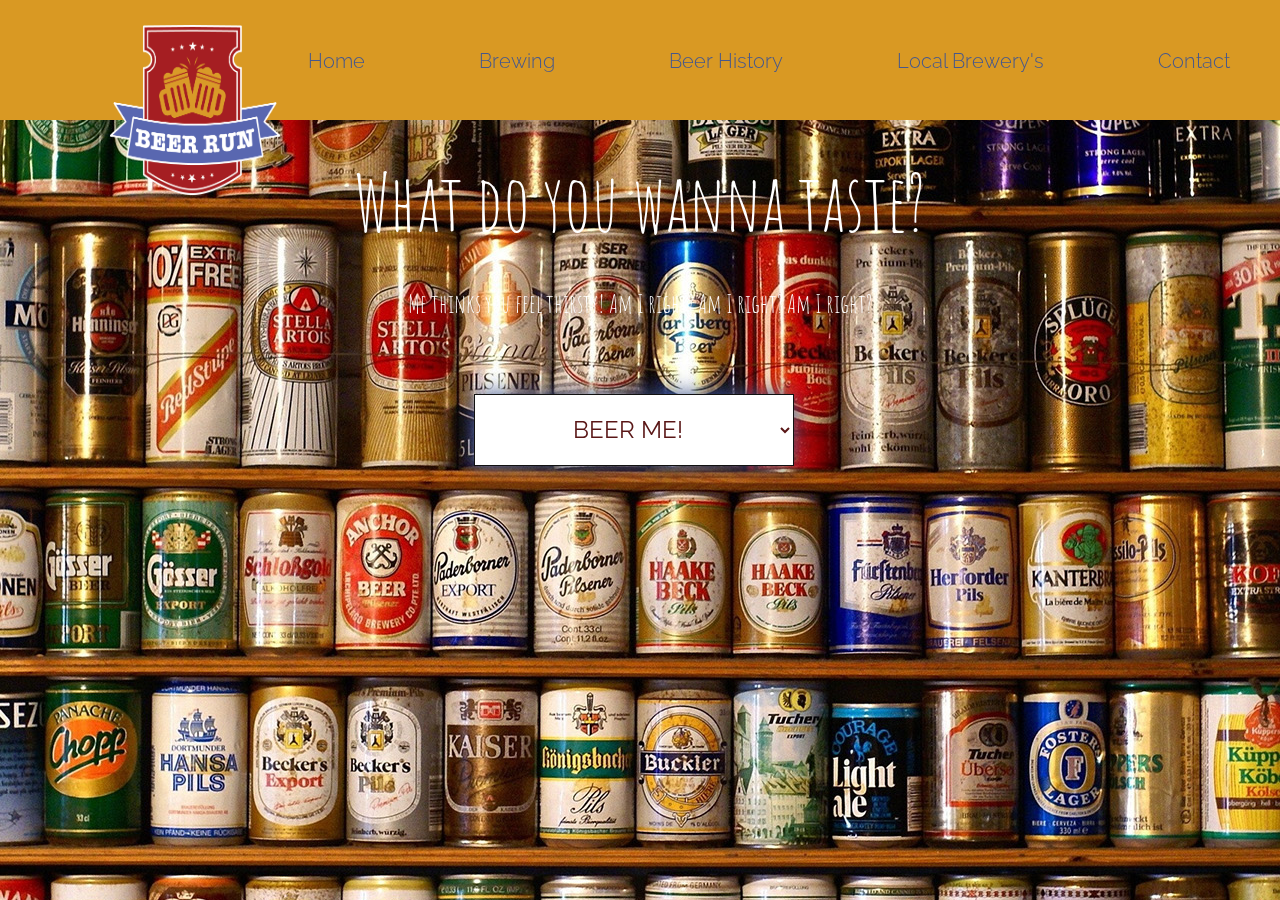
==== commit 1712d656: "final updated" ====
--- a/FInal Project-Navjeet/Final/index.html
+++ b/FInal Project-Navjeet/Final/index.html
@@ -86,13 +86,6 @@
 					</div>
 					
 		
-		<footer>
-			<ul>
-				<li><a href="#"><img src="" alt=""></a></li>
-				<li><a href="#"><img src="" alt=""></a></li>
-			</ul>
-				<p class="copyright grid-100">Copyright 2016</p>
-		</footer>
 		
 		<script
         src="http://code.jquery.com/jquery-3.1.1.js"
